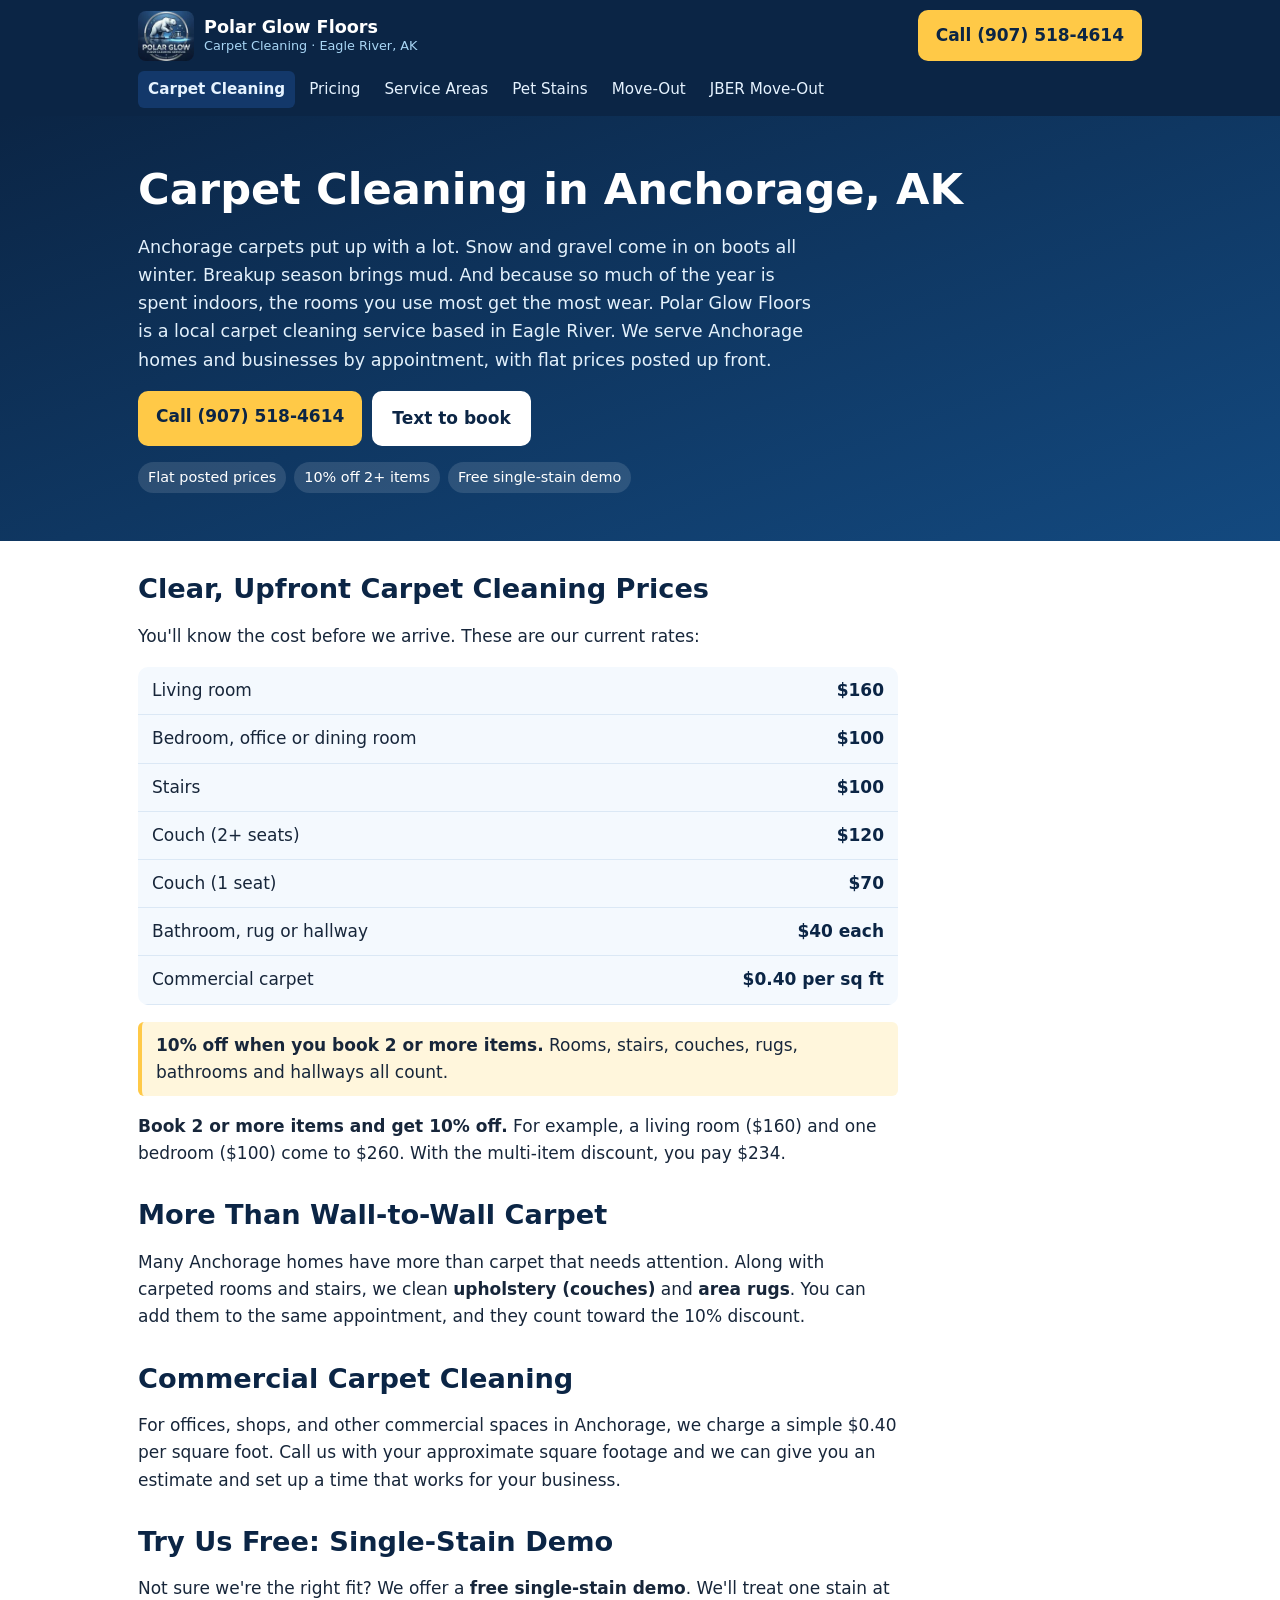
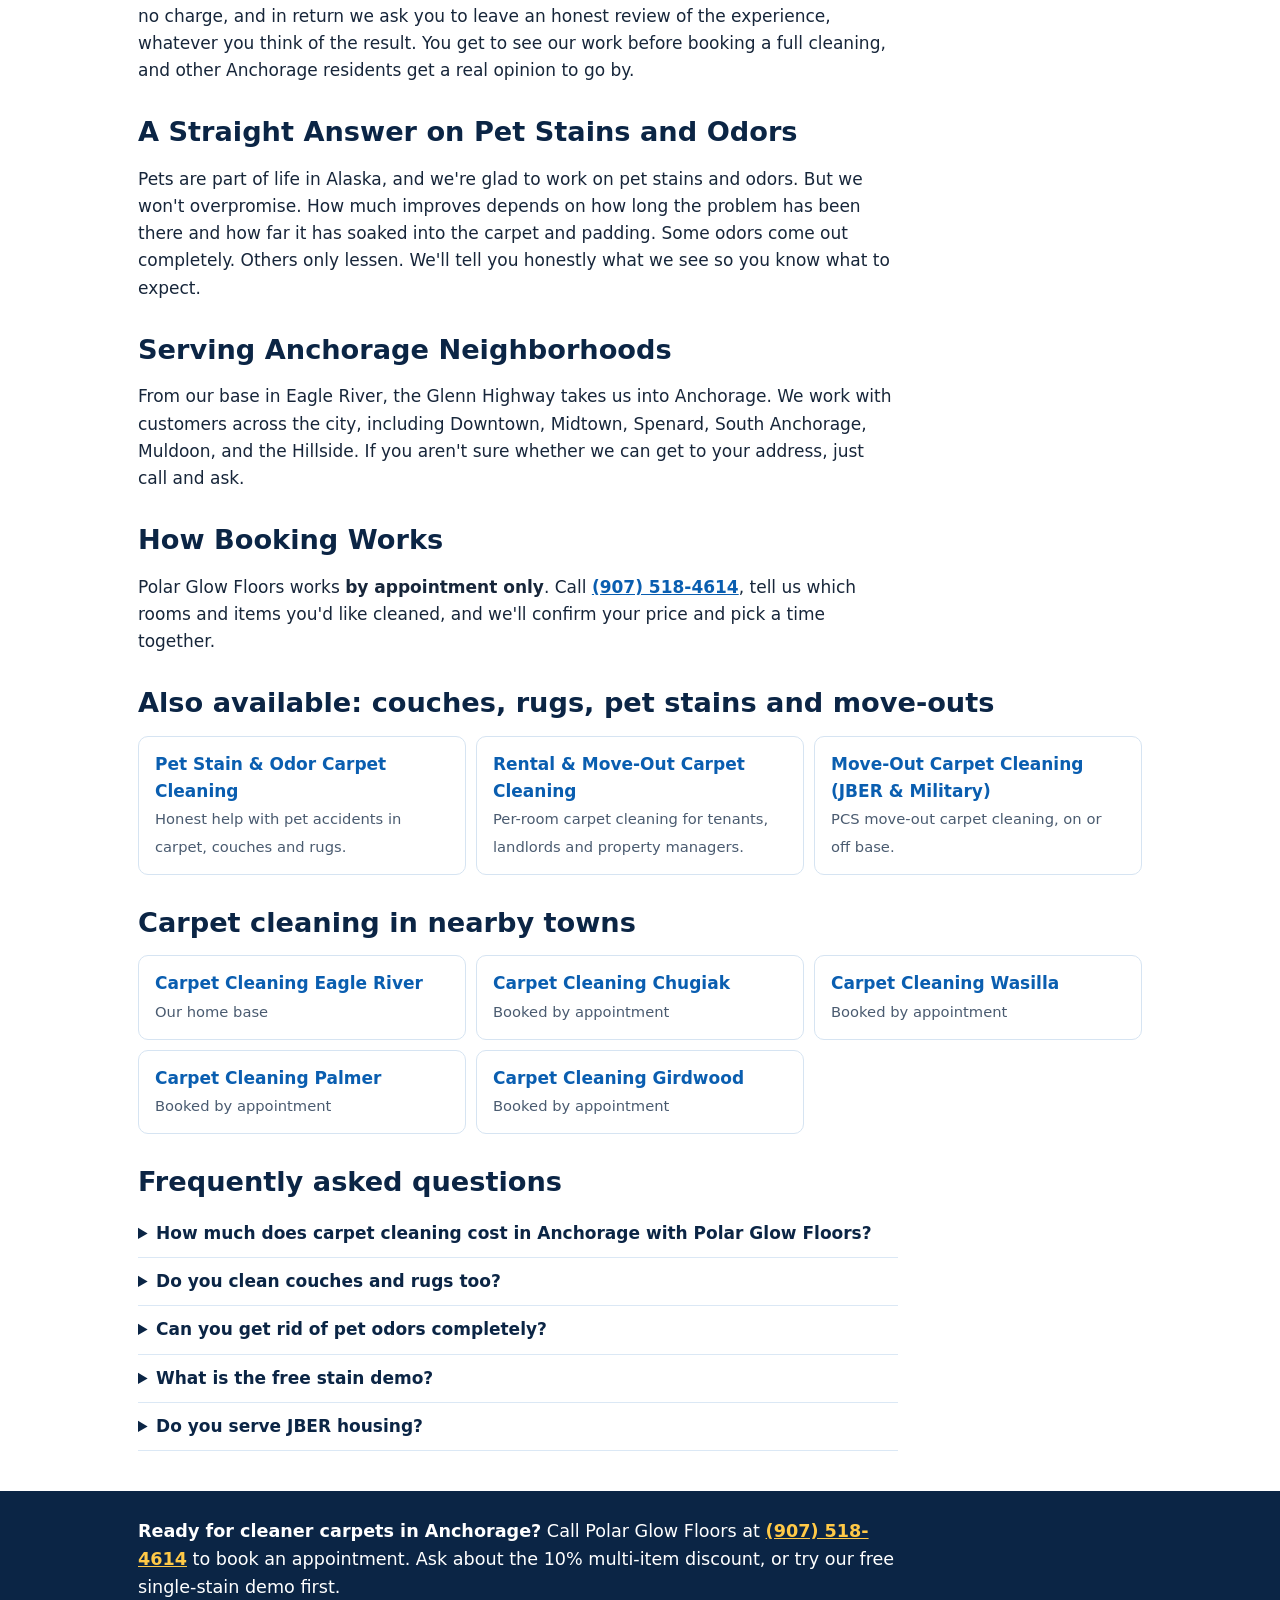
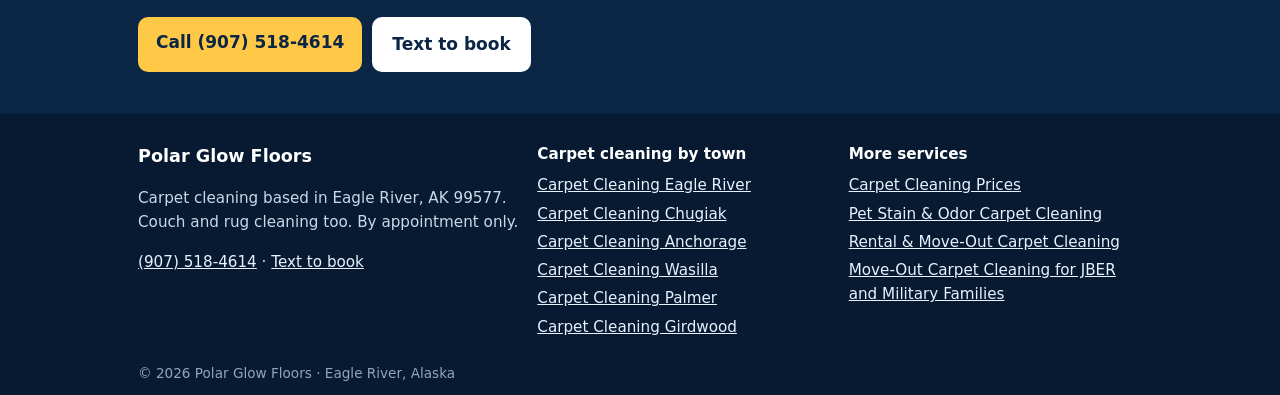
==== carpet-cleaning-anchorage/index.html @ 14b95b18 "Polar Glow Floors site" ====
<!doctype html>
<html lang="en">
<head>
<meta charset="utf-8">
<meta name="viewport" content="width=device-width,initial-scale=1">
<title>Carpet Cleaning Anchorage, AK | Polar Glow Floors</title>
<meta name="description" content="Carpet cleaning in Anchorage from Polar Glow Floors. Living rooms $160, bedrooms $100, 10% off 2+ items. Call (907) 518-4614 to book.">
<link rel="canonical" href="https://polarglowfloors.com/carpet-cleaning-anchorage/">
<meta property="og:type" content="website">
<meta property="og:title" content="Carpet Cleaning Anchorage, AK | Polar Glow Floors">
<meta property="og:description" content="Carpet cleaning in Anchorage from Polar Glow Floors. Living rooms $160, bedrooms $100, 10% off 2+ items. Call (907) 518-4614 to book.">
<meta property="og:url" content="https://polarglowfloors.com/carpet-cleaning-anchorage/">
<meta property="og:image" content="https://polarglowfloors.com/img/logo.jpg">
<meta name="theme-color" content="#0b2545">
<link rel="icon" type="image/png" href="/favicon.png">
<link rel="apple-touch-icon" href="/apple-touch-icon.png">
<link rel="stylesheet" href="/styles.css">
<script type="application/ld+json">{"@context":"https://schema.org","@type":"HomeAndConstructionBusiness","@id":"https://polarglowfloors.com/#business","name":"Polar Glow Floors","description":"Carpet cleaning in Eagle River, Anchorage and nearby Alaska towns, plus couch (upholstery) and rug cleaning. By appointment only.","url":"https://polarglowfloors.com/","telephone":"+1-907-518-4614","logo":"https://polarglowfloors.com/img/logo.jpg","image":"https://polarglowfloors.com/img/logo.jpg","address":{"@type":"PostalAddress","addressLocality":"Eagle River","addressRegion":"AK","postalCode":"99577","addressCountry":"US"},"areaServed":[{"@type":"City","name":"Eagle River, AK"},{"@type":"City","name":"Chugiak, AK"},{"@type":"City","name":"Anchorage, AK"},{"@type":"Place","name":"Joint Base Elmendorf-Richardson (JBER), AK"},{"@type":"City","name":"Wasilla, AK"},{"@type":"City","name":"Palmer, AK"},{"@type":"City","name":"Girdwood, AK"}]}</script><script type="application/ld+json">{"@context":"https://schema.org","@type":"FAQPage","mainEntity":[{"@type":"Question","name":"How much does carpet cleaning cost in Anchorage with Polar Glow Floors?","acceptedAnswer":{"@type":"Answer","text":"A living room is $160. Bedrooms, offices, and dining rooms are $100 each. Stairs are $100, and bathrooms, hallways, and rugs are $40 each. Book 2 or more items and you get 10% off."}},{"@type":"Question","name":"Do you clean couches and rugs too?","acceptedAnswer":{"@type":"Answer","text":"Yes. A couch with 2 or more seats is $120, a single-seat couch is $70, and rugs are $40 each. They can go on the same appointment as your carpet cleaning."}},{"@type":"Question","name":"Can you get rid of pet odors completely?","acceptedAnswer":{"@type":"Answer","text":"Sometimes, but not always. Results depend on how old the problem is and how deep it goes into the carpet and padding. We'll give you an honest assessment rather than a promise we can't keep."}},{"@type":"Question","name":"What is the free stain demo?","acceptedAnswer":{"@type":"Answer","text":"We'll treat one stain for free. In exchange, we ask you to leave an honest review of your experience."}},{"@type":"Question","name":"Do you serve JBER housing?","acceptedAnswer":{"@type":"Answer","text":"If you live on JBER, you'll need to arrange base access for us before the appointment. Call us to talk through the details."}}]}</script>
</head>
<body>
<header class="top">
<div class="wrap bar">
<a class="brand" href="/"><picture><source srcset="/img/logo-128.webp" type="image/webp"><img src="/img/logo-128.jpg" width="56" height="50" alt="Polar Glow Floors logo"></picture><span>Polar Glow Floors<small>Carpet Cleaning · Eagle River, AK</small></span></a>
<a class="btn call hide-sm" href="tel:+19075184614">Call (907) 518-4614</a>
</div>
<nav class="wrap nav" aria-label="Main"><a href="/">Carpet Cleaning</a><a href="/pricing/">Pricing</a><a href="/#areas">Service Areas</a><a href="/pet-stain-odor-removal/">Pet Stains</a><a href="/move-out-carpet-cleaning/">Move-Out</a><a href="/jber-military-move-out-carpet-cleaning/">JBER Move-Out</a></nav>
</header>
<main>
<section class="hero"><div class="wrap">
<h1>Carpet Cleaning in Anchorage, AK</h1>
<p class="lead">Anchorage carpets put up with a lot. Snow and gravel come in on boots all winter. Breakup season brings mud. And because so much of the year is spent indoors, the rooms you use most get the most wear. Polar Glow Floors is a local carpet cleaning service based in Eagle River. We serve Anchorage homes and businesses by appointment, with flat prices posted up front.</p>
<div class="ctas "><a class="btn call" href="tel:+19075184614">Call (907) 518-4614</a><a class="btn text" href="sms:+19075184614">Text to book</a></div>
<p class="ticks"><span>Flat posted prices</span><span>10% off 2+ items</span><span>Free single-stain demo</span></p>
</div></section>
<article class="wrap prose">
<h2>Clear, Upfront Carpet Cleaning Prices</h2>
<p>You'll know the cost before we arrive. These are our current rates:</p>
<table class="prices" aria-label="Carpet cleaning prices"><tbody><tr><th scope=row>Living room</th><td>$160</td></tr><tr><th scope=row>Bedroom, office or dining room</th><td>$100</td></tr><tr><th scope=row>Stairs</th><td>$100</td></tr><tr><th scope=row>Couch (2+ seats)</th><td>$120</td></tr><tr><th scope=row>Couch (1 seat)</th><td>$70</td></tr><tr><th scope=row>Bathroom, rug or hallway</th><td>$40 each</td></tr><tr><th scope=row>Commercial carpet</th><td>$0.40 per sq ft</td></tr></tbody></table><p class="deal"><strong>10% off when you book 2 or more items.</strong> Rooms, stairs, couches, rugs, bathrooms and hallways all count.</p>
<p><strong>Book 2 or more items and get 10% off.</strong> For example, a living room ($160) and one bedroom ($100) come to $260. With the multi-item discount, you pay $234.</p>
<h2>More Than Wall-to-Wall Carpet</h2>
<p>Many Anchorage homes have more than carpet that needs attention. Along with carpeted rooms and stairs, we clean <strong>upholstery (couches)</strong> and <strong>area rugs</strong>. You can add them to the same appointment, and they count toward the 10% discount.</p>
<h2>Commercial Carpet Cleaning</h2>
<p>For offices, shops, and other commercial spaces in Anchorage, we charge a simple $0.40 per square foot. Call us with your approximate square footage and we can give you an estimate and set up a time that works for your business.</p>
<h2>Try Us Free: Single-Stain Demo</h2>
<p>Not sure we're the right fit? We offer a <strong>free single-stain demo</strong>. We'll treat one stain at no charge, and in return we ask you to leave an honest review of the experience, whatever you think of the result. You get to see our work before booking a full cleaning, and other Anchorage residents get a real opinion to go by.</p>
<h2>A Straight Answer on Pet Stains and Odors</h2>
<p>Pets are part of life in Alaska, and we're glad to work on pet stains and odors. But we won't overpromise. How much improves depends on how long the problem has been there and how far it has soaked into the carpet and padding. Some odors come out completely. Others only lessen. We'll tell you honestly what we see so you know what to expect.</p>
<h2>Serving Anchorage Neighborhoods</h2>
<p>From our base in Eagle River, the Glenn Highway takes us into Anchorage. We work with customers across the city, including Downtown, Midtown, Spenard, South Anchorage, Muldoon, and the Hillside. If you aren't sure whether we can get to your address, just call and ask.</p>
<h2>How Booking Works</h2>
<p>Polar Glow Floors works <strong>by appointment only</strong>. Call <strong><a href="tel:+19075184614">(907) 518-4614</a></strong>, tell us which rooms and items you'd like cleaned, and we'll confirm your price and pick a time together.</p>
</article>
<section class="wrap"><h2>Also available: couches, rugs, pet stains and move-outs</h2><ul class="cards"><li><a href="/pet-stain-odor-removal/"><strong>Pet Stain &amp; Odor Carpet Cleaning</strong><span>Honest help with pet accidents in carpet, couches and rugs.</span></a></li><li><a href="/move-out-carpet-cleaning/"><strong>Rental &amp; Move-Out Carpet Cleaning</strong><span>Per-room carpet cleaning for tenants, landlords and property managers.</span></a></li><li><a href="/jber-military-move-out-carpet-cleaning/"><strong>Move-Out Carpet Cleaning (JBER &amp; Military)</strong><span>PCS move-out carpet cleaning, on or off base.</span></a></li></ul></section><section class="wrap"><h2>Carpet cleaning in nearby towns</h2><ul class="cards"><li><a href="/carpet-cleaning-eagle-river/"><strong>Carpet Cleaning Eagle River</strong><span>Our home base</span></a></li><li><a href="/carpet-cleaning-chugiak/"><strong>Carpet Cleaning Chugiak</strong><span>Booked by appointment</span></a></li><li><a href="/carpet-cleaning-wasilla/"><strong>Carpet Cleaning Wasilla</strong><span>Booked by appointment</span></a></li><li><a href="/carpet-cleaning-palmer-ak/"><strong>Carpet Cleaning Palmer</strong><span>Booked by appointment</span></a></li><li><a href="/girdwood-carpet-cleaning/"><strong>Carpet Cleaning Girdwood</strong><span>Booked by appointment</span></a></li></ul></section><section class="wrap faq"><h2>Frequently asked questions</h2><details><summary>How much does carpet cleaning cost in Anchorage with Polar Glow Floors?</summary><p>A living room is $160. Bedrooms, offices, and dining rooms are $100 each. Stairs are $100, and bathrooms, hallways, and rugs are $40 each. Book 2 or more items and you get 10% off.</p></details><details><summary>Do you clean couches and rugs too?</summary><p>Yes. A couch with 2 or more seats is $120, a single-seat couch is $70, and rugs are $40 each. They can go on the same appointment as your carpet cleaning.</p></details><details><summary>Can you get rid of pet odors completely?</summary><p>Sometimes, but not always. Results depend on how old the problem is and how deep it goes into the carpet and padding. We'll give you an honest assessment rather than a promise we can't keep.</p></details><details><summary>What is the free stain demo?</summary><p>We'll treat one stain for free. In exchange, we ask you to leave an honest review of your experience.</p></details><details><summary>Do you serve JBER housing?</summary><p>If you live on JBER, you'll need to arrange base access for us before the appointment. Call us to talk through the details.</p></details></section><section class="band"><div class="wrap"><p><strong>Ready for cleaner carpets in Anchorage?</strong> Call Polar Glow Floors at <strong><a href="tel:+19075184614">(907) 518-4614</a></strong> to book an appointment. Ask about the 10% multi-item discount, or try our free single-stain demo first.</p><div class="ctas "><a class="btn call" href="tel:+19075184614">Call (907) 518-4614</a><a class="btn text" href="sms:+19075184614">Text to book</a></div></div></section>
</main>
<footer class="foot">
<div class="wrap cols">
<div><p class="fname">Polar Glow Floors</p><p>Carpet cleaning based in Eagle River, AK 99577. Couch and rug cleaning too. By appointment only.</p><p><a href="tel:+19075184614">(907) 518-4614</a> · <a href="sms:+19075184614">Text to book</a></p></div>
<div><p class="fh">Carpet cleaning by town</p><ul><li><a href="/carpet-cleaning-eagle-river/">Carpet Cleaning Eagle River</a></li><li><a href="/carpet-cleaning-chugiak/">Carpet Cleaning Chugiak</a></li><li><a href="/carpet-cleaning-anchorage/">Carpet Cleaning Anchorage</a></li><li><a href="/carpet-cleaning-wasilla/">Carpet Cleaning Wasilla</a></li><li><a href="/carpet-cleaning-palmer-ak/">Carpet Cleaning Palmer</a></li><li><a href="/girdwood-carpet-cleaning/">Carpet Cleaning Girdwood</a></li></ul></div>
<div><p class="fh">More services</p><ul><li><a href="/pricing/">Carpet Cleaning Prices</a></li><li><a href="/pet-stain-odor-removal/">Pet Stain &amp; Odor Carpet Cleaning</a></li><li><a href="/move-out-carpet-cleaning/">Rental &amp; Move-Out Carpet Cleaning</a></li><li><a href="/jber-military-move-out-carpet-cleaning/">Move-Out Carpet Cleaning for JBER and Military Families</a></li></ul></div>
</div>
<p class="wrap copy">© 2026 Polar Glow Floors · Eagle River, Alaska</p>
</footer>
<div class="mbar"><a href="tel:+19075184614">Call (907) 518-4614</a><a href="sms:+19075184614">Text to book</a></div>
</body>
</html>
---- styles.css ----
*,*::before,*::after{box-sizing:border-box}
html{-webkit-text-size-adjust:100%;scroll-behavior:smooth}
body{margin:0;font:17px/1.6 system-ui,-apple-system,"Segoe UI",Roboto,Arial,sans-serif;color:#17263a;background:#fff;padding-bottom:64px}
img{max-width:100%;height:auto;display:block}
a{color:#0a5eb0}
h1,h2{line-height:1.2;color:#0b2545}
h1{font-size:clamp(1.8rem,6vw,2.7rem);margin:0 0 .6rem}
h2{font-size:clamp(1.3rem,4.5vw,1.7rem);margin:2rem 0 .7rem}
.wrap{max-width:1040px;margin:0 auto;padding:0 18px}
.prose>*,.faq>*{max-width:760px}
.prose li{margin:.3rem 0}

/* header */
.top{background:#0b2545;color:#fff}
.bar{display:flex;align-items:center;justify-content:space-between;gap:12px;padding-top:10px;padding-bottom:10px}
.brand{display:flex;align-items:center;gap:10px;color:#fff;text-decoration:none;font-weight:700;font-size:1.1rem;line-height:1.2}
.brand img{width:56px;height:50px;border-radius:8px}
.brand small{display:block;font-weight:400;font-size:.8rem;color:#a9d6f5}
.nav{display:flex;gap:4px;overflow-x:auto;padding-bottom:8px;scrollbar-width:none}
.nav a{color:#e6f3ff;text-decoration:none;white-space:nowrap;padding:6px 10px;border-radius:6px;font-size:.95rem}
.nav a:first-child{background:#13386a;font-weight:700}
.nav a:hover{background:#1c4a85}

/* buttons */
.btn{display:inline-block;padding:12px 18px;border-radius:10px;font-weight:700;text-decoration:none;text-align:center}
.btn.call{background:#ffc947;color:#0b2545}
.btn.text{background:#fff;color:#0b2545;border:2px solid #0b2545}
.btn:hover{filter:brightness(1.05)}
.ctas{display:flex;flex-wrap:wrap;gap:10px;margin:1rem 0}
.hide-sm{display:none}

/* hero */
.hero{background:linear-gradient(160deg,#0b2545,#13497f);color:#fff;padding:28px 0 30px}
.hero h1{color:#fff}
.hero a:not(.btn){color:#bfe6ff}
.hero .btn.text{border-color:#fff}
.lead{font-size:1.1rem;color:#e3f1fc;max-width:680px}
.kicker{margin:0 0 .4rem;color:#a9d6f5;font-size:.9rem;font-weight:600}
.ticks{display:flex;flex-wrap:wrap;gap:8px;margin:0;font-size:.9rem}
.ticks span{background:rgba(255,255,255,.12);padding:4px 10px;border-radius:99px}
.hero-logo{display:none}

/* prices */
.prices{width:100%;border-collapse:collapse;margin:1rem 0;background:#f4f9fe;border-radius:10px;overflow:hidden}
.prices th,.prices td{padding:10px 14px;border-bottom:1px solid #dbe8f5;text-align:left}
.prices th{font-weight:500}
.prices td{text-align:right;font-weight:700;white-space:nowrap;color:#0b2545}
.deal{background:#fff6dc;border-left:4px solid #ffc947;padding:10px 14px;border-radius:6px}

/* cards */
.cards{list-style:none;padding:0;margin:1rem 0;display:grid;gap:10px;grid-template-columns:1fr}
.cards a{display:block;height:100%;padding:14px 16px;border:1px solid #d6e4f2;border-radius:10px;text-decoration:none;color:#17263a;background:#fff}
.cards a:hover{border-color:#0a5eb0;box-shadow:0 2px 10px rgba(11,37,69,.08)}
.cards strong{display:block;color:#0a5eb0}
.cards span{font-size:.92rem;color:#4a5b70}

/* faq */

.faq details{border-bottom:1px solid #dbe8f5;padding:10px 0}
.faq summary{cursor:pointer;font-weight:700;color:#0b2545}
.faq p{margin:.5rem 0 0}

/* cta band */
.band{background:#0b2545;color:#fff;margin-top:2.5rem;padding:26px 0}
.band p{font-size:1.1rem;max-width:760px;margin:0}
.band a:not(.btn){color:#ffc947}
.band .btn.text{border-color:#fff}

/* footer */
.foot{background:#071a31;color:#c8d9ea;padding:28px 0 10px;font-size:.95rem}
.foot a{color:#e6f3ff}
.foot ul{list-style:none;padding:0;margin:0}
.foot li{margin:.25rem 0}
.cols{display:grid;gap:18px}
.fname{font-weight:700;color:#fff;font-size:1.1rem;margin:0 0 .4rem}
.fh{font-weight:700;color:#fff;margin:0 0 .4rem}
.copy{font-size:.85rem;color:#8ea6bf;margin-top:20px}

/* sticky mobile call bar */
.mbar{position:fixed;left:0;right:0;bottom:0;display:flex;z-index:10;box-shadow:0 -2px 10px rgba(0,0,0,.2)}
.mbar a{flex:1;padding:16px 8px;text-align:center;font-weight:700;text-decoration:none;font-size:1rem}
.mbar a:first-child{flex:1.6;background:#ffc947;color:#0b2545}
.mbar a:last-child{background:#0b2545;color:#fff}

@media (min-width:640px){
  .cards{grid-template-columns:1fr 1fr}
  .cols{grid-template-columns:1.3fr 1fr 1fr}
}
@media (min-width:860px){
  body{padding-bottom:0}
  .mbar{display:none}
  .hide-sm{display:inline-block}
  .hero{padding:48px 0}
  .split{display:grid;grid-template-columns:1.5fr 1fr;gap:32px;align-items:center}
  .hero-logo{display:block}
  .hero-logo img{border-radius:18px;box-shadow:0 10px 30px rgba(0,0,0,.35)}
  .cards{grid-template-columns:repeat(3,1fr)}
}
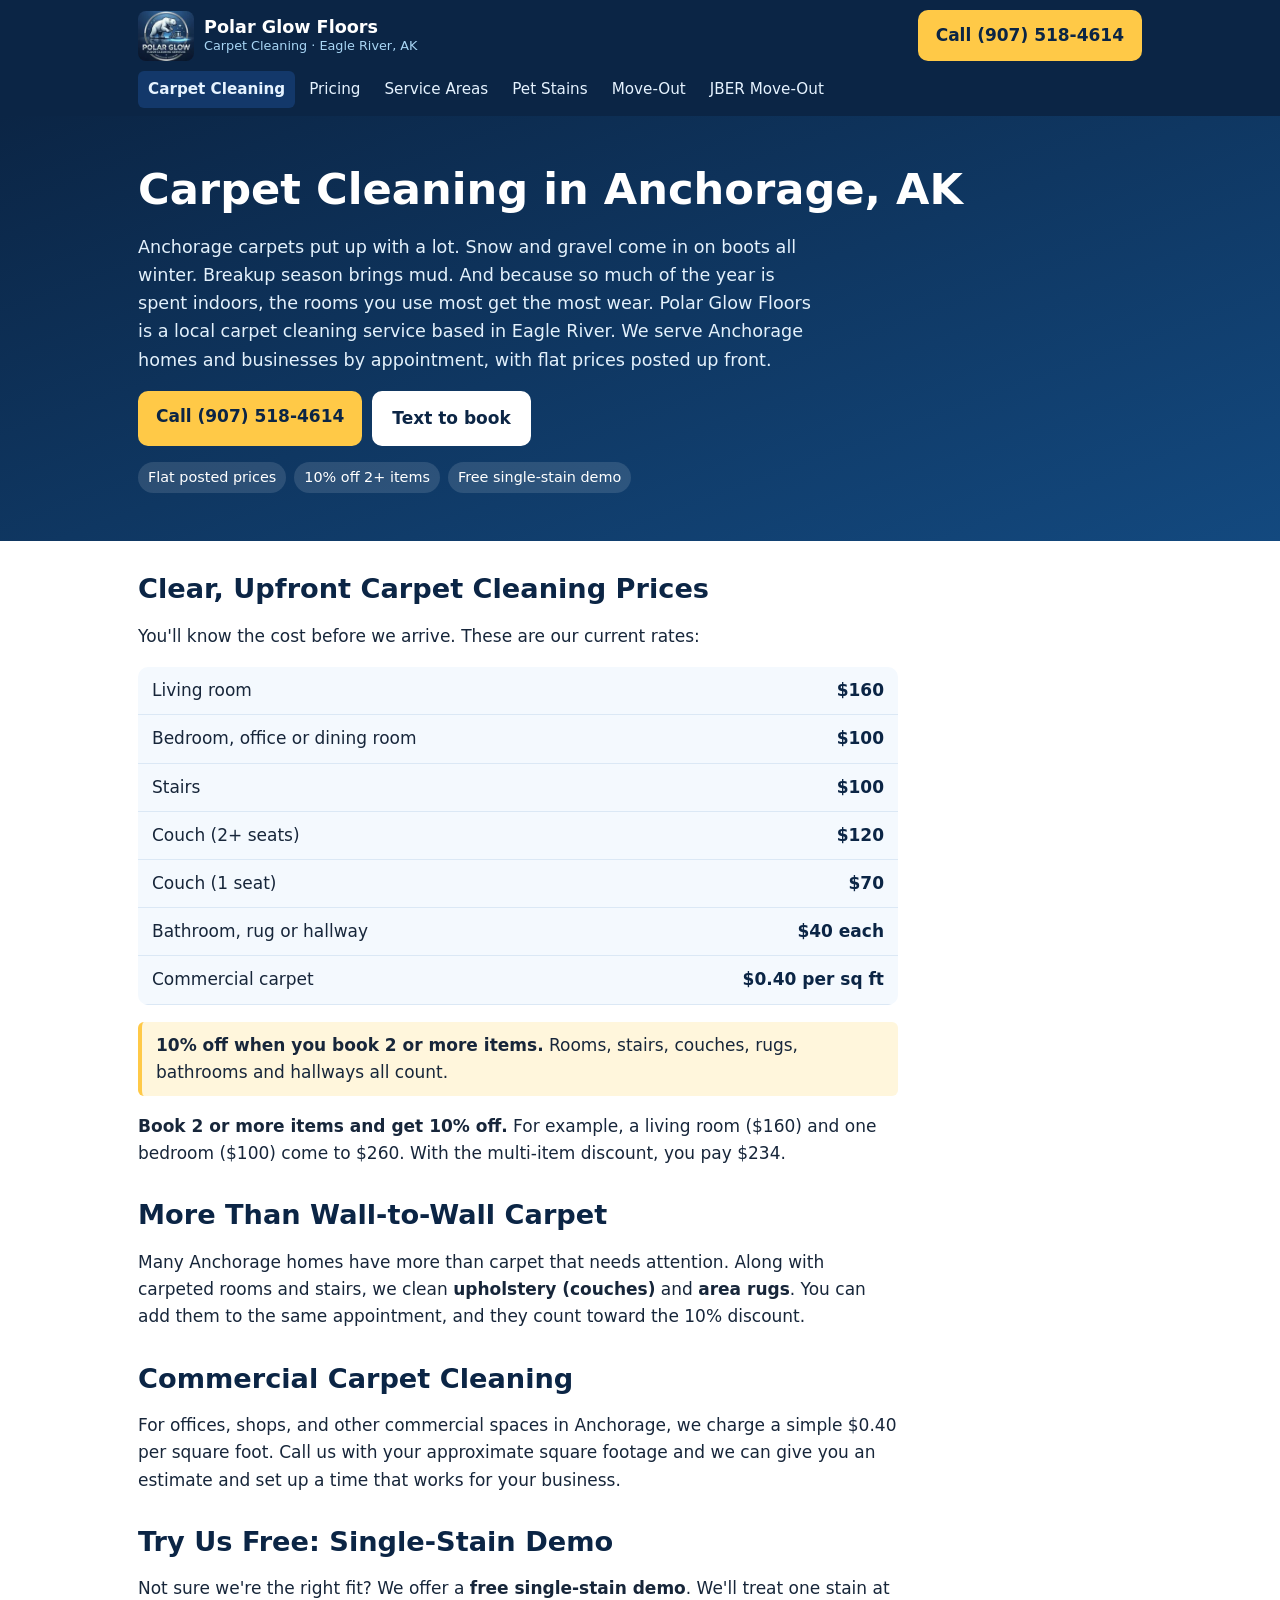
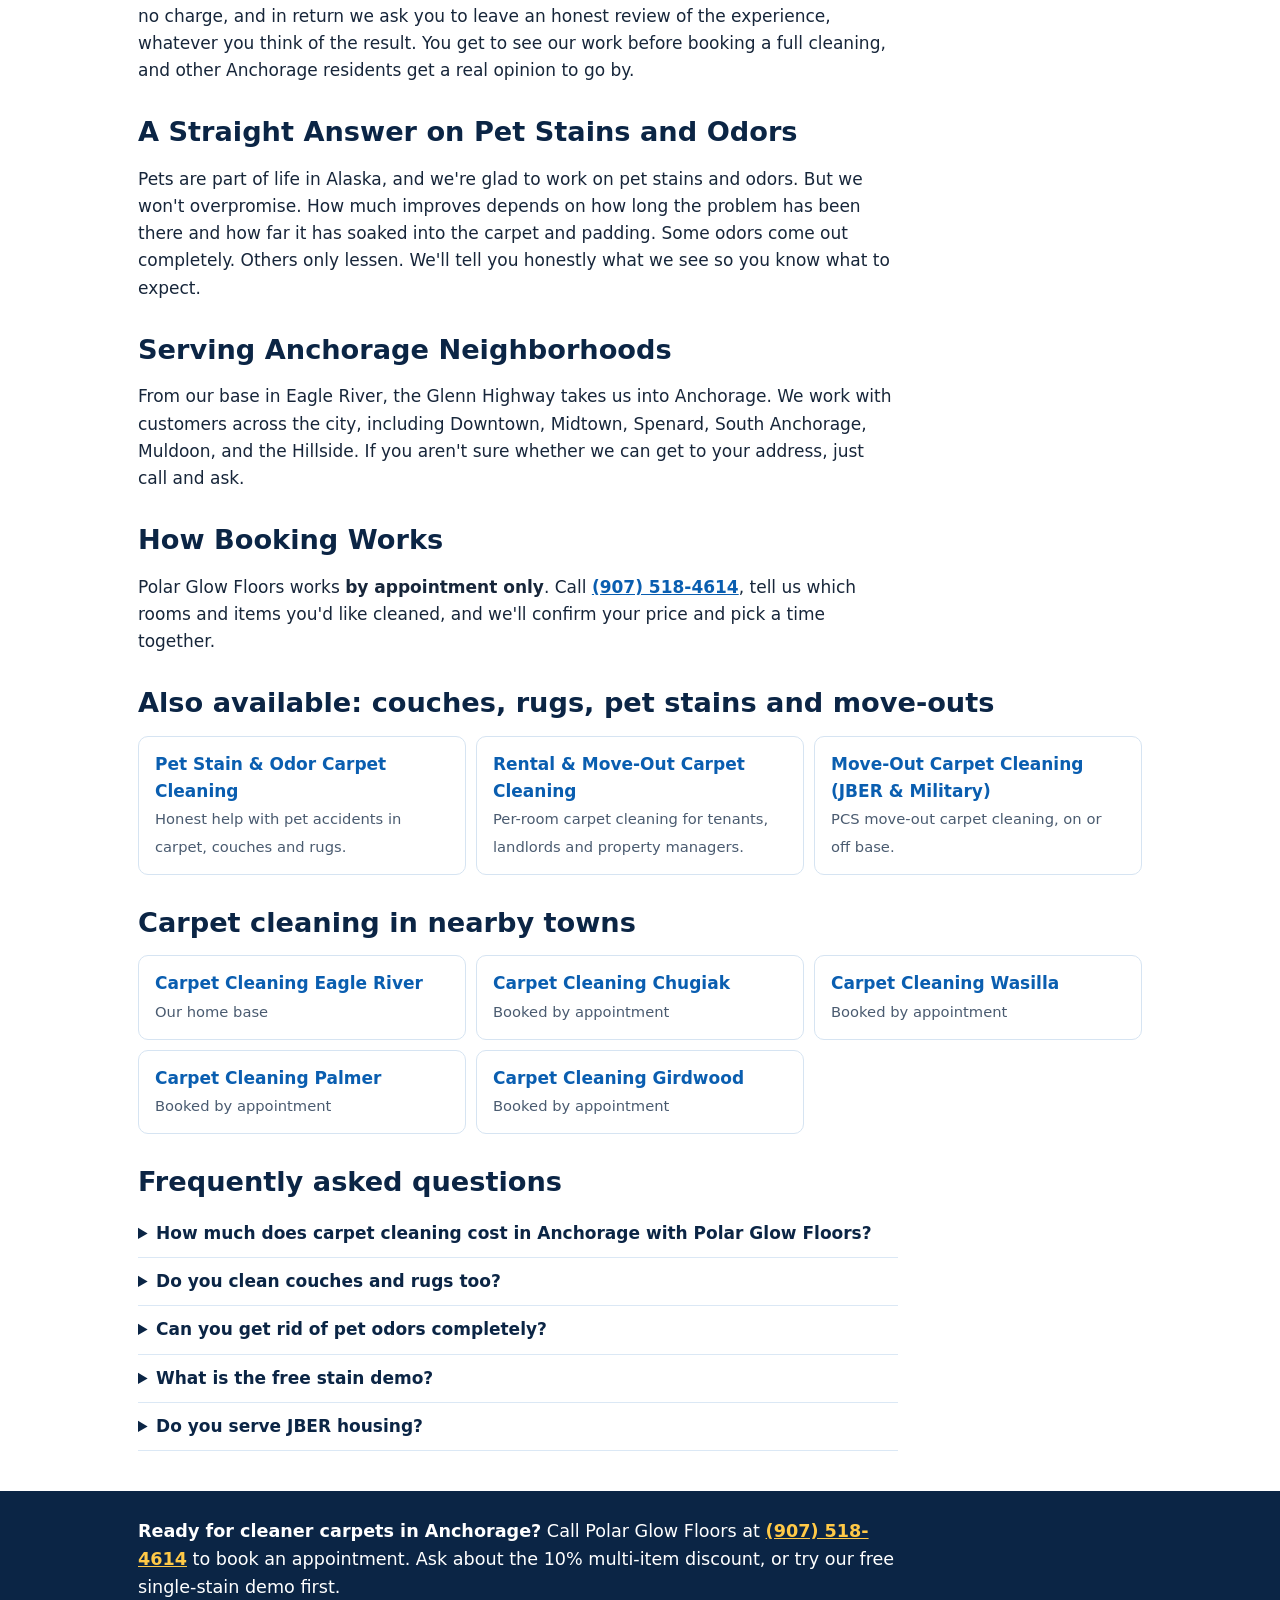
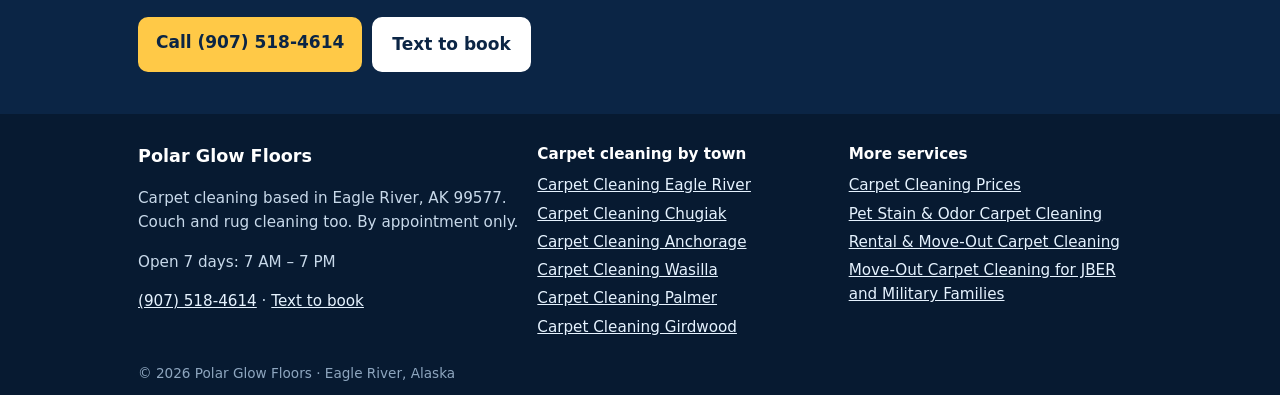
==== commit b9d27122: "Add hours, guard hard-surface terms" ====
--- a/carpet-cleaning-anchorage/index.html
+++ b/carpet-cleaning-anchorage/index.html
@@ -15,7 +15,7 @@
 <link rel="icon" type="image/png" href="/favicon.png">
 <link rel="apple-touch-icon" href="/apple-touch-icon.png">
 <link rel="stylesheet" href="/styles.css">
-<script type="application/ld+json">{"@context":"https://schema.org","@type":"HomeAndConstructionBusiness","@id":"https://polarglowfloors.com/#business","name":"Polar Glow Floors","description":"Carpet cleaning in Eagle River, Anchorage and nearby Alaska towns, plus couch (upholstery) and rug cleaning. By appointment only.","url":"https://polarglowfloors.com/","telephone":"+1-907-518-4614","logo":"https://polarglowfloors.com/img/logo.jpg","image":"https://polarglowfloors.com/img/logo.jpg","address":{"@type":"PostalAddress","addressLocality":"Eagle River","addressRegion":"AK","postalCode":"99577","addressCountry":"US"},"areaServed":[{"@type":"City","name":"Eagle River, AK"},{"@type":"City","name":"Chugiak, AK"},{"@type":"City","name":"Anchorage, AK"},{"@type":"Place","name":"Joint Base Elmendorf-Richardson (JBER), AK"},{"@type":"City","name":"Wasilla, AK"},{"@type":"City","name":"Palmer, AK"},{"@type":"City","name":"Girdwood, AK"}]}</script><script type="application/ld+json">{"@context":"https://schema.org","@type":"FAQPage","mainEntity":[{"@type":"Question","name":"How much does carpet cleaning cost in Anchorage with Polar Glow Floors?","acceptedAnswer":{"@type":"Answer","text":"A living room is $160. Bedrooms, offices, and dining rooms are $100 each. Stairs are $100, and bathrooms, hallways, and rugs are $40 each. Book 2 or more items and you get 10% off."}},{"@type":"Question","name":"Do you clean couches and rugs too?","acceptedAnswer":{"@type":"Answer","text":"Yes. A couch with 2 or more seats is $120, a single-seat couch is $70, and rugs are $40 each. They can go on the same appointment as your carpet cleaning."}},{"@type":"Question","name":"Can you get rid of pet odors completely?","acceptedAnswer":{"@type":"Answer","text":"Sometimes, but not always. Results depend on how old the problem is and how deep it goes into the carpet and padding. We'll give you an honest assessment rather than a promise we can't keep."}},{"@type":"Question","name":"What is the free stain demo?","acceptedAnswer":{"@type":"Answer","text":"We'll treat one stain for free. In exchange, we ask you to leave an honest review of your experience."}},{"@type":"Question","name":"Do you serve JBER housing?","acceptedAnswer":{"@type":"Answer","text":"If you live on JBER, you'll need to arrange base access for us before the appointment. Call us to talk through the details."}}]}</script>
+<script type="application/ld+json">{"@context":"https://schema.org","@type":"HomeAndConstructionBusiness","@id":"https://polarglowfloors.com/#business","name":"Polar Glow Floors","description":"Carpet cleaning in Eagle River, Anchorage and nearby Alaska towns, plus couch (upholstery) and rug cleaning. By appointment only.","url":"https://polarglowfloors.com/","telephone":"+1-907-518-4614","logo":"https://polarglowfloors.com/img/logo.jpg","image":"https://polarglowfloors.com/img/logo.jpg","address":{"@type":"PostalAddress","addressLocality":"Eagle River","addressRegion":"AK","postalCode":"99577","addressCountry":"US"},"openingHoursSpecification":[{"@type":"OpeningHoursSpecification","dayOfWeek":["Monday","Tuesday","Wednesday","Thursday","Friday","Saturday","Sunday"],"opens":"07:00","closes":"19:00"}],"areaServed":[{"@type":"City","name":"Eagle River, AK"},{"@type":"City","name":"Chugiak, AK"},{"@type":"City","name":"Anchorage, AK"},{"@type":"Place","name":"Joint Base Elmendorf-Richardson (JBER), AK"},{"@type":"City","name":"Wasilla, AK"},{"@type":"City","name":"Palmer, AK"},{"@type":"City","name":"Girdwood, AK"}]}</script><script type="application/ld+json">{"@context":"https://schema.org","@type":"FAQPage","mainEntity":[{"@type":"Question","name":"How much does carpet cleaning cost in Anchorage with Polar Glow Floors?","acceptedAnswer":{"@type":"Answer","text":"A living room is $160. Bedrooms, offices, and dining rooms are $100 each. Stairs are $100, and bathrooms, hallways, and rugs are $40 each. Book 2 or more items and you get 10% off."}},{"@type":"Question","name":"Do you clean couches and rugs too?","acceptedAnswer":{"@type":"Answer","text":"Yes. A couch with 2 or more seats is $120, a single-seat couch is $70, and rugs are $40 each. They can go on the same appointment as your carpet cleaning."}},{"@type":"Question","name":"Can you get rid of pet odors completely?","acceptedAnswer":{"@type":"Answer","text":"Sometimes, but not always. Results depend on how old the problem is and how deep it goes into the carpet and padding. We'll give you an honest assessment rather than a promise we can't keep."}},{"@type":"Question","name":"What is the free stain demo?","acceptedAnswer":{"@type":"Answer","text":"We'll treat one stain for free. In exchange, we ask you to leave an honest review of your experience."}},{"@type":"Question","name":"Do you serve JBER housing?","acceptedAnswer":{"@type":"Answer","text":"If you live on JBER, you'll need to arrange base access for us before the appointment. Call us to talk through the details."}}]}</script>
 </head>
 <body>
 <header class="top">
@@ -54,7 +54,7 @@
 </main>
 <footer class="foot">
 <div class="wrap cols">
-<div><p class="fname">Polar Glow Floors</p><p>Carpet cleaning based in Eagle River, AK 99577. Couch and rug cleaning too. By appointment only.</p><p><a href="tel:+19075184614">(907) 518-4614</a> · <a href="sms:+19075184614">Text to book</a></p></div>
+<div><p class="fname">Polar Glow Floors</p><p>Carpet cleaning based in Eagle River, AK 99577. Couch and rug cleaning too. By appointment only.</p><p class="hours">Open 7 days: 7 AM – 7 PM</p><p><a href="tel:+19075184614">(907) 518-4614</a> · <a href="sms:+19075184614">Text to book</a></p></div>
 <div><p class="fh">Carpet cleaning by town</p><ul><li><a href="/carpet-cleaning-eagle-river/">Carpet Cleaning Eagle River</a></li><li><a href="/carpet-cleaning-chugiak/">Carpet Cleaning Chugiak</a></li><li><a href="/carpet-cleaning-anchorage/">Carpet Cleaning Anchorage</a></li><li><a href="/carpet-cleaning-wasilla/">Carpet Cleaning Wasilla</a></li><li><a href="/carpet-cleaning-palmer-ak/">Carpet Cleaning Palmer</a></li><li><a href="/girdwood-carpet-cleaning/">Carpet Cleaning Girdwood</a></li></ul></div>
 <div><p class="fh">More services</p><ul><li><a href="/pricing/">Carpet Cleaning Prices</a></li><li><a href="/pet-stain-odor-removal/">Pet Stain &amp; Odor Carpet Cleaning</a></li><li><a href="/move-out-carpet-cleaning/">Rental &amp; Move-Out Carpet Cleaning</a></li><li><a href="/jber-military-move-out-carpet-cleaning/">Move-Out Carpet Cleaning for JBER and Military Families</a></li></ul></div>
 </div>
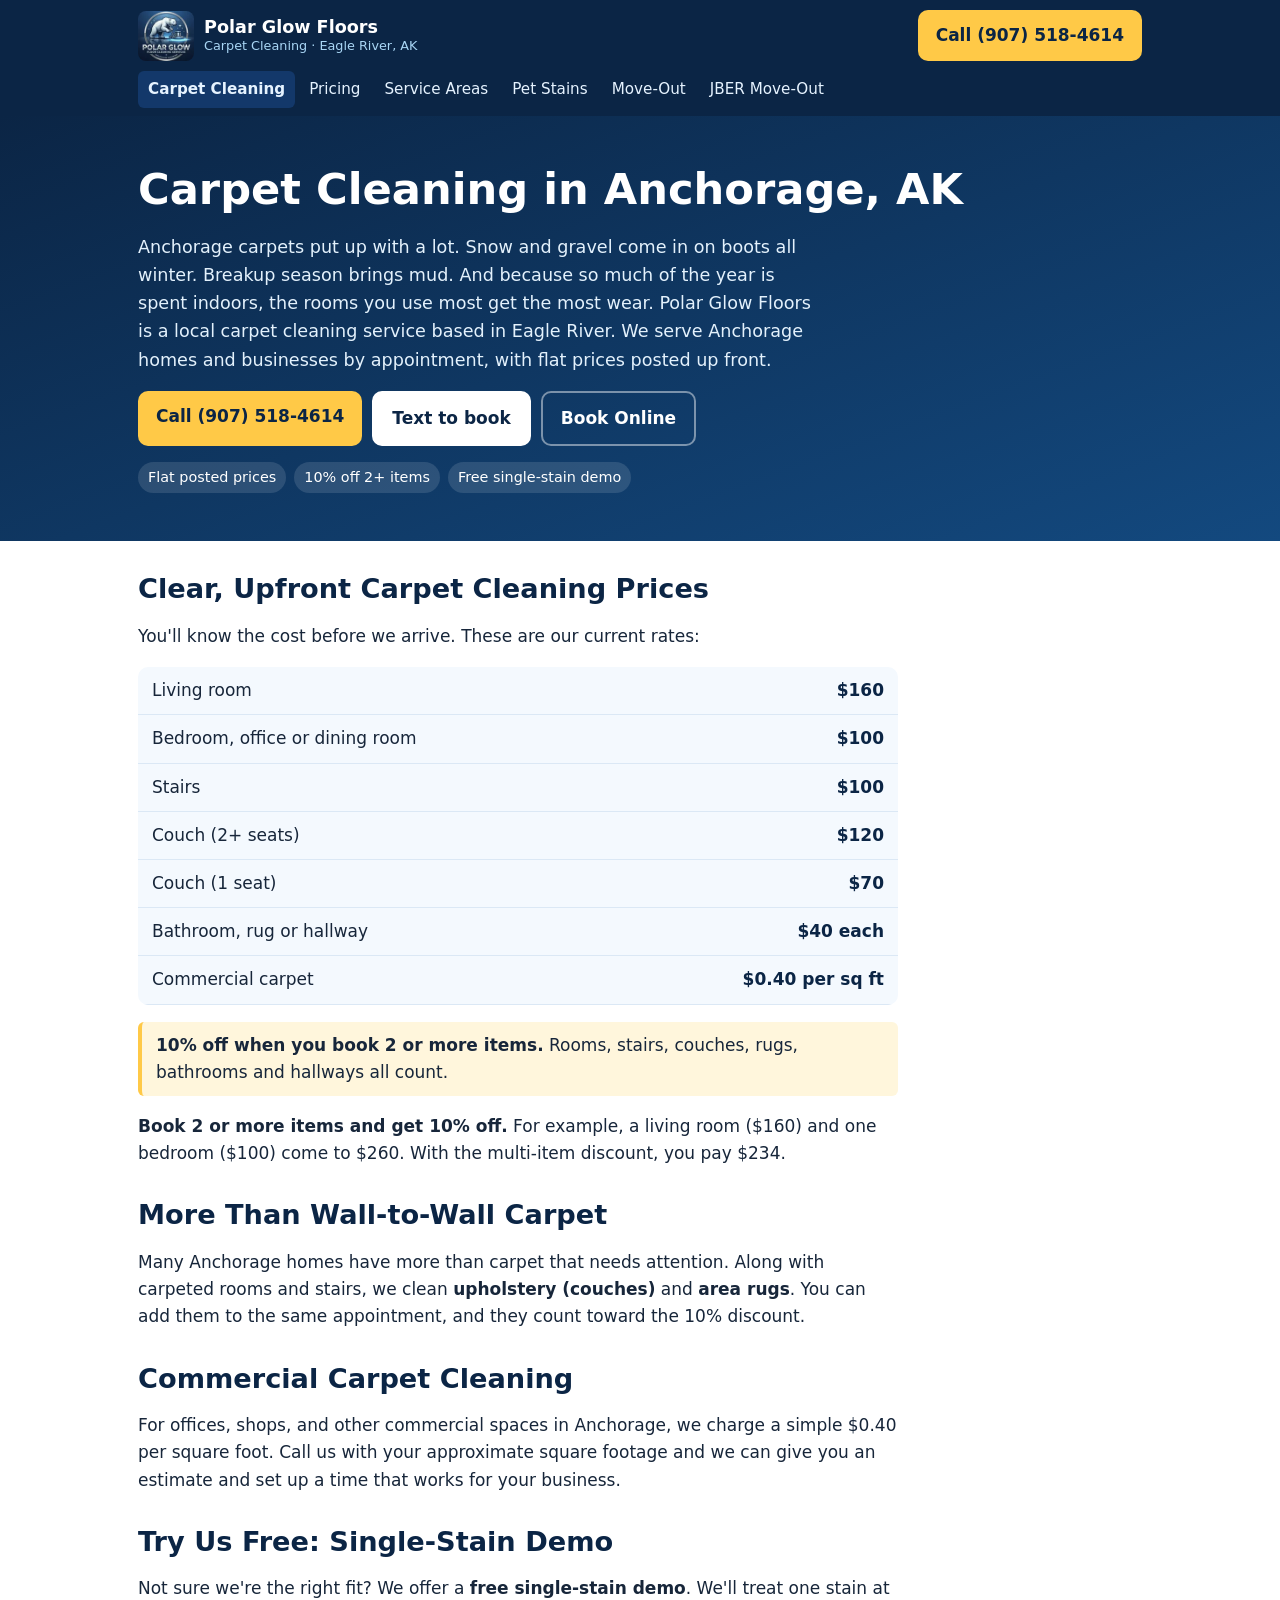
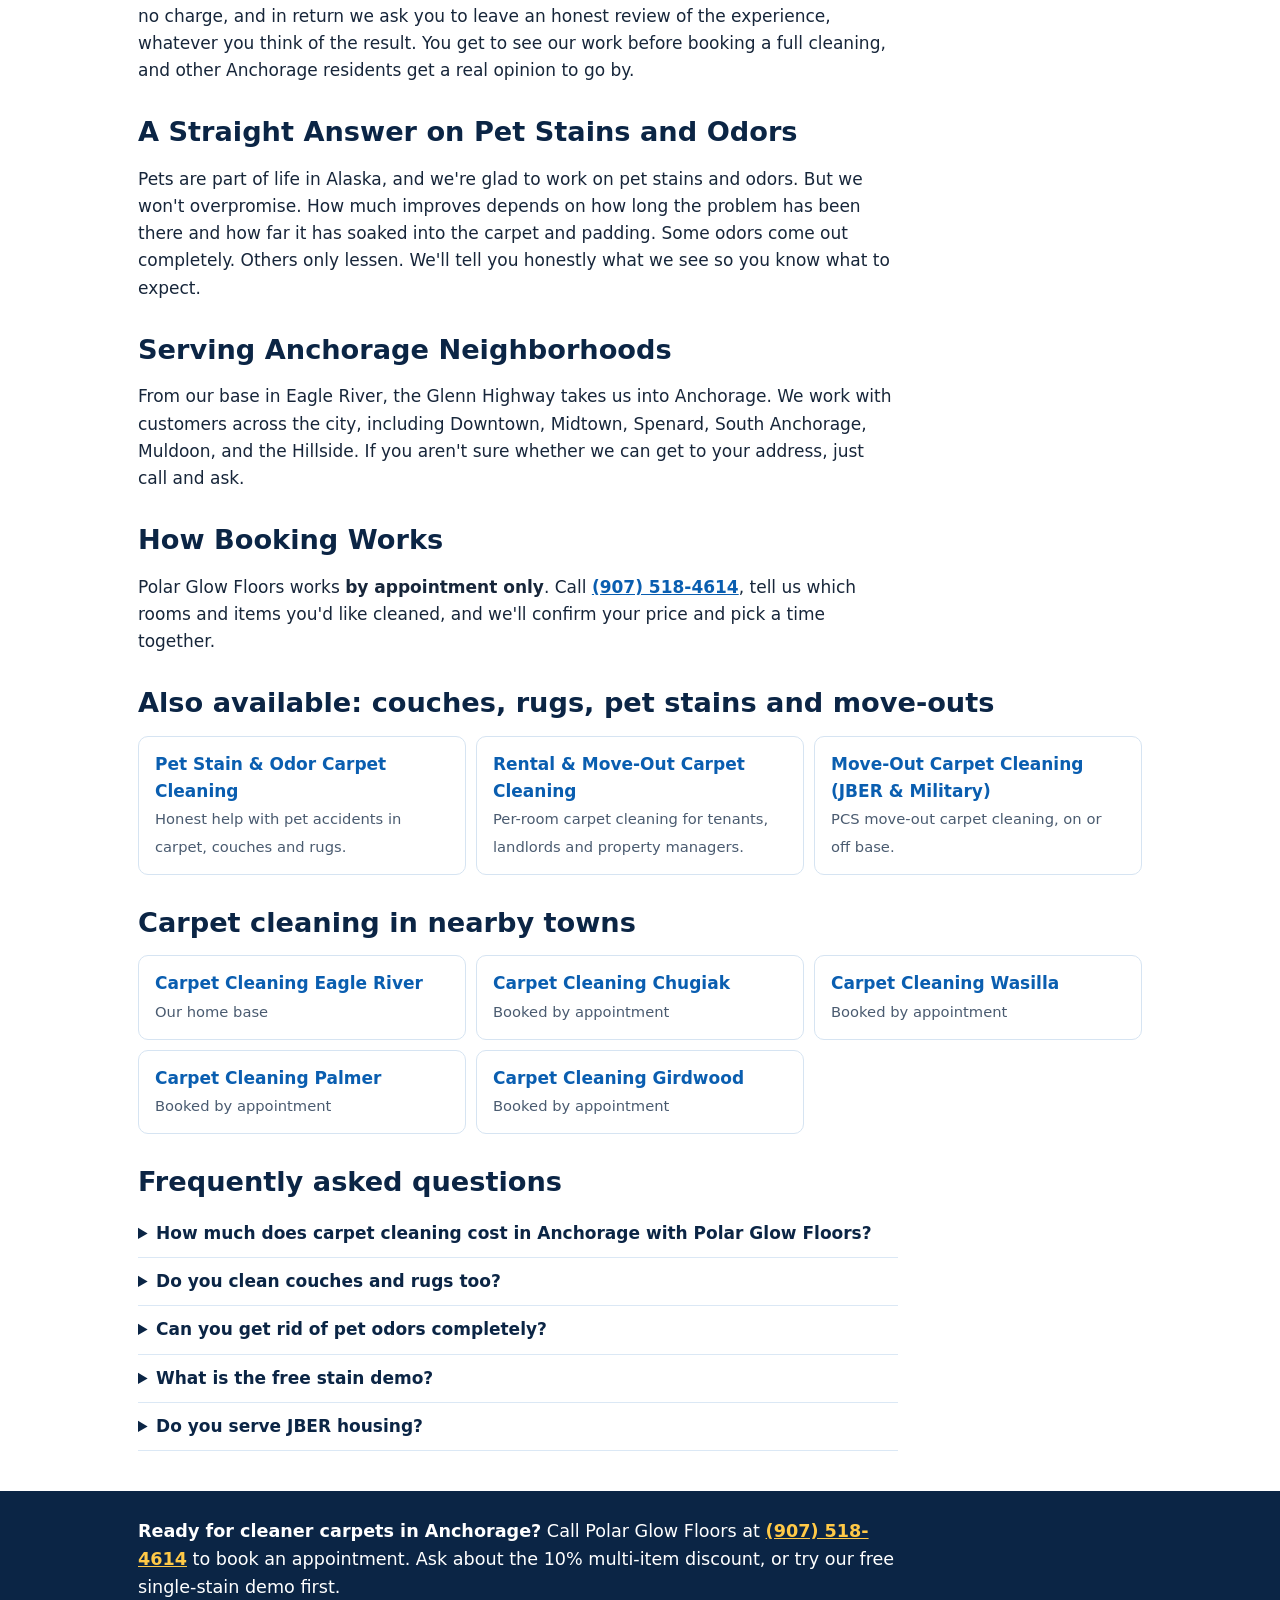
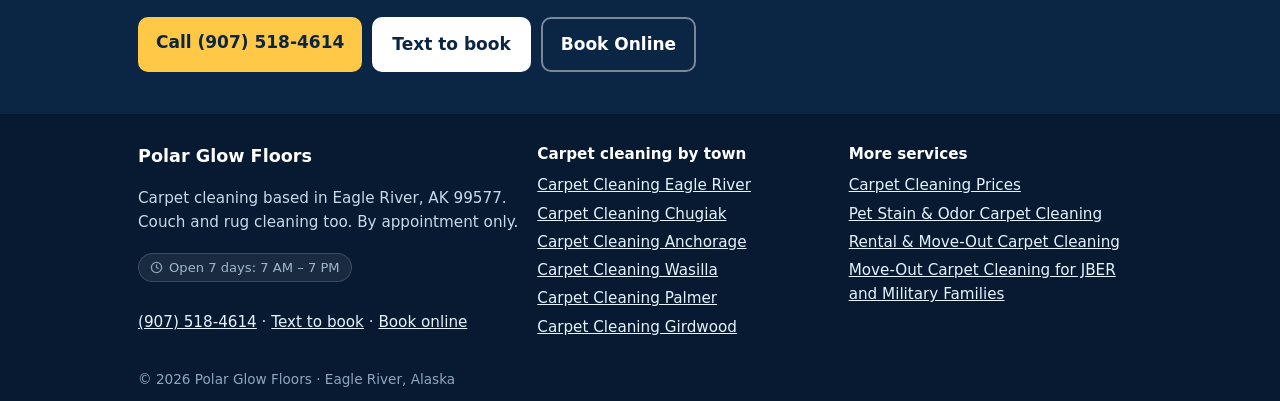
==== commit 05d5a906: "Add Book Online button, style hours" ====
--- a/carpet-cleaning-anchorage/index.html
+++ b/carpet-cleaning-anchorage/index.html
@@ -29,7 +29,7 @@
 <section class="hero"><div class="wrap">
 <h1>Carpet Cleaning in Anchorage, AK</h1>
 <p class="lead">Anchorage carpets put up with a lot. Snow and gravel come in on boots all winter. Breakup season brings mud. And because so much of the year is spent indoors, the rooms you use most get the most wear. Polar Glow Floors is a local carpet cleaning service based in Eagle River. We serve Anchorage homes and businesses by appointment, with flat prices posted up front.</p>
-<div class="ctas "><a class="btn call" href="tel:+19075184614">Call (907) 518-4614</a><a class="btn text" href="sms:+19075184614">Text to book</a></div>
+<div class="ctas "><a class="btn call" href="tel:+19075184614">Call (907) 518-4614</a><a class="btn text" href="sms:+19075184614">Text to book</a><a class="btn book" href="https://book.squareup.com/appointments/wge5o7w3hdd2ip/location/LYM44T9G5PEDD" target="_blank" rel="noopener">Book Online</a></div>
 <p class="ticks"><span>Flat posted prices</span><span>10% off 2+ items</span><span>Free single-stain demo</span></p>
 </div></section>
 <article class="wrap prose">
@@ -50,16 +50,16 @@
 <h2>How Booking Works</h2>
 <p>Polar Glow Floors works <strong>by appointment only</strong>. Call <strong><a href="tel:+19075184614">(907) 518-4614</a></strong>, tell us which rooms and items you'd like cleaned, and we'll confirm your price and pick a time together.</p>
 </article>
-<section class="wrap"><h2>Also available: couches, rugs, pet stains and move-outs</h2><ul class="cards"><li><a href="/pet-stain-odor-removal/"><strong>Pet Stain &amp; Odor Carpet Cleaning</strong><span>Honest help with pet accidents in carpet, couches and rugs.</span></a></li><li><a href="/move-out-carpet-cleaning/"><strong>Rental &amp; Move-Out Carpet Cleaning</strong><span>Per-room carpet cleaning for tenants, landlords and property managers.</span></a></li><li><a href="/jber-military-move-out-carpet-cleaning/"><strong>Move-Out Carpet Cleaning (JBER &amp; Military)</strong><span>PCS move-out carpet cleaning, on or off base.</span></a></li></ul></section><section class="wrap"><h2>Carpet cleaning in nearby towns</h2><ul class="cards"><li><a href="/carpet-cleaning-eagle-river/"><strong>Carpet Cleaning Eagle River</strong><span>Our home base</span></a></li><li><a href="/carpet-cleaning-chugiak/"><strong>Carpet Cleaning Chugiak</strong><span>Booked by appointment</span></a></li><li><a href="/carpet-cleaning-wasilla/"><strong>Carpet Cleaning Wasilla</strong><span>Booked by appointment</span></a></li><li><a href="/carpet-cleaning-palmer-ak/"><strong>Carpet Cleaning Palmer</strong><span>Booked by appointment</span></a></li><li><a href="/girdwood-carpet-cleaning/"><strong>Carpet Cleaning Girdwood</strong><span>Booked by appointment</span></a></li></ul></section><section class="wrap faq"><h2>Frequently asked questions</h2><details><summary>How much does carpet cleaning cost in Anchorage with Polar Glow Floors?</summary><p>A living room is $160. Bedrooms, offices, and dining rooms are $100 each. Stairs are $100, and bathrooms, hallways, and rugs are $40 each. Book 2 or more items and you get 10% off.</p></details><details><summary>Do you clean couches and rugs too?</summary><p>Yes. A couch with 2 or more seats is $120, a single-seat couch is $70, and rugs are $40 each. They can go on the same appointment as your carpet cleaning.</p></details><details><summary>Can you get rid of pet odors completely?</summary><p>Sometimes, but not always. Results depend on how old the problem is and how deep it goes into the carpet and padding. We'll give you an honest assessment rather than a promise we can't keep.</p></details><details><summary>What is the free stain demo?</summary><p>We'll treat one stain for free. In exchange, we ask you to leave an honest review of your experience.</p></details><details><summary>Do you serve JBER housing?</summary><p>If you live on JBER, you'll need to arrange base access for us before the appointment. Call us to talk through the details.</p></details></section><section class="band"><div class="wrap"><p><strong>Ready for cleaner carpets in Anchorage?</strong> Call Polar Glow Floors at <strong><a href="tel:+19075184614">(907) 518-4614</a></strong> to book an appointment. Ask about the 10% multi-item discount, or try our free single-stain demo first.</p><div class="ctas "><a class="btn call" href="tel:+19075184614">Call (907) 518-4614</a><a class="btn text" href="sms:+19075184614">Text to book</a></div></div></section>
+<section class="wrap"><h2>Also available: couches, rugs, pet stains and move-outs</h2><ul class="cards"><li><a href="/pet-stain-odor-removal/"><strong>Pet Stain &amp; Odor Carpet Cleaning</strong><span>Honest help with pet accidents in carpet, couches and rugs.</span></a></li><li><a href="/move-out-carpet-cleaning/"><strong>Rental &amp; Move-Out Carpet Cleaning</strong><span>Per-room carpet cleaning for tenants, landlords and property managers.</span></a></li><li><a href="/jber-military-move-out-carpet-cleaning/"><strong>Move-Out Carpet Cleaning (JBER &amp; Military)</strong><span>PCS move-out carpet cleaning, on or off base.</span></a></li></ul></section><section class="wrap"><h2>Carpet cleaning in nearby towns</h2><ul class="cards"><li><a href="/carpet-cleaning-eagle-river/"><strong>Carpet Cleaning Eagle River</strong><span>Our home base</span></a></li><li><a href="/carpet-cleaning-chugiak/"><strong>Carpet Cleaning Chugiak</strong><span>Booked by appointment</span></a></li><li><a href="/carpet-cleaning-wasilla/"><strong>Carpet Cleaning Wasilla</strong><span>Booked by appointment</span></a></li><li><a href="/carpet-cleaning-palmer-ak/"><strong>Carpet Cleaning Palmer</strong><span>Booked by appointment</span></a></li><li><a href="/girdwood-carpet-cleaning/"><strong>Carpet Cleaning Girdwood</strong><span>Booked by appointment</span></a></li></ul></section><section class="wrap faq"><h2>Frequently asked questions</h2><details><summary>How much does carpet cleaning cost in Anchorage with Polar Glow Floors?</summary><p>A living room is $160. Bedrooms, offices, and dining rooms are $100 each. Stairs are $100, and bathrooms, hallways, and rugs are $40 each. Book 2 or more items and you get 10% off.</p></details><details><summary>Do you clean couches and rugs too?</summary><p>Yes. A couch with 2 or more seats is $120, a single-seat couch is $70, and rugs are $40 each. They can go on the same appointment as your carpet cleaning.</p></details><details><summary>Can you get rid of pet odors completely?</summary><p>Sometimes, but not always. Results depend on how old the problem is and how deep it goes into the carpet and padding. We'll give you an honest assessment rather than a promise we can't keep.</p></details><details><summary>What is the free stain demo?</summary><p>We'll treat one stain for free. In exchange, we ask you to leave an honest review of your experience.</p></details><details><summary>Do you serve JBER housing?</summary><p>If you live on JBER, you'll need to arrange base access for us before the appointment. Call us to talk through the details.</p></details></section><section class="band"><div class="wrap"><p><strong>Ready for cleaner carpets in Anchorage?</strong> Call Polar Glow Floors at <strong><a href="tel:+19075184614">(907) 518-4614</a></strong> to book an appointment. Ask about the 10% multi-item discount, or try our free single-stain demo first.</p><div class="ctas "><a class="btn call" href="tel:+19075184614">Call (907) 518-4614</a><a class="btn text" href="sms:+19075184614">Text to book</a><a class="btn book" href="https://book.squareup.com/appointments/wge5o7w3hdd2ip/location/LYM44T9G5PEDD" target="_blank" rel="noopener">Book Online</a></div></div></section>
 </main>
 <footer class="foot">
 <div class="wrap cols">
-<div><p class="fname">Polar Glow Floors</p><p>Carpet cleaning based in Eagle River, AK 99577. Couch and rug cleaning too. By appointment only.</p><p class="hours">Open 7 days: 7 AM – 7 PM</p><p><a href="tel:+19075184614">(907) 518-4614</a> · <a href="sms:+19075184614">Text to book</a></p></div>
+<div><p class="fname">Polar Glow Floors</p><p>Carpet cleaning based in Eagle River, AK 99577. Couch and rug cleaning too. By appointment only.</p><p class="hours">Open 7 days: 7 AM – 7 PM</p><p><a href="tel:+19075184614">(907) 518-4614</a> · <a href="sms:+19075184614">Text to book</a> · <a href="https://book.squareup.com/appointments/wge5o7w3hdd2ip/location/LYM44T9G5PEDD" target="_blank" rel="noopener">Book online</a></p></div>
 <div><p class="fh">Carpet cleaning by town</p><ul><li><a href="/carpet-cleaning-eagle-river/">Carpet Cleaning Eagle River</a></li><li><a href="/carpet-cleaning-chugiak/">Carpet Cleaning Chugiak</a></li><li><a href="/carpet-cleaning-anchorage/">Carpet Cleaning Anchorage</a></li><li><a href="/carpet-cleaning-wasilla/">Carpet Cleaning Wasilla</a></li><li><a href="/carpet-cleaning-palmer-ak/">Carpet Cleaning Palmer</a></li><li><a href="/girdwood-carpet-cleaning/">Carpet Cleaning Girdwood</a></li></ul></div>
 <div><p class="fh">More services</p><ul><li><a href="/pricing/">Carpet Cleaning Prices</a></li><li><a href="/pet-stain-odor-removal/">Pet Stain &amp; Odor Carpet Cleaning</a></li><li><a href="/move-out-carpet-cleaning/">Rental &amp; Move-Out Carpet Cleaning</a></li><li><a href="/jber-military-move-out-carpet-cleaning/">Move-Out Carpet Cleaning for JBER and Military Families</a></li></ul></div>
 </div>
 <p class="wrap copy">© 2026 Polar Glow Floors · Eagle River, Alaska</p>
 </footer>
-<div class="mbar"><a href="tel:+19075184614">Call (907) 518-4614</a><a href="sms:+19075184614">Text to book</a></div>
+<div class="mbar"><a class="m-call" href="tel:+19075184614">Call<small>(907) 518-4614</small></a><a class="m-text" href="sms:+19075184614">Text</a><a class="m-book" href="https://book.squareup.com/appointments/wge5o7w3hdd2ip/location/LYM44T9G5PEDD" target="_blank" rel="noopener">Book online</a></div>
 </body>
 </html>
--- a/styles.css
+++ b/styles.css
@@ -25,6 +25,7 @@
 .btn{display:inline-block;padding:12px 18px;border-radius:10px;font-weight:700;text-decoration:none;text-align:center}
 .btn.call{background:#ffc947;color:#0b2545}
 .btn.text{background:#fff;color:#0b2545;border:2px solid #0b2545}
+.btn.book{background:transparent;color:#0b2545;border:2px solid #9fb8d3;font-weight:600}
 .btn:hover{filter:brightness(1.05)}
 .ctas{display:flex;flex-wrap:wrap;gap:10px;margin:1rem 0}
 .hide-sm{display:none}
@@ -34,11 +35,18 @@
 .hero h1{color:#fff}
 .hero a:not(.btn){color:#bfe6ff}
 .hero .btn.text{border-color:#fff}
+.hero .btn.book,.band .btn.book{color:#fff;border-color:rgba(255,255,255,.45)}
+.hero .btn.book:hover,.band .btn.book:hover{background:rgba(255,255,255,.1)}
 .lead{font-size:1.1rem;color:#e3f1fc;max-width:680px}
 .kicker{margin:0 0 .4rem;color:#a9d6f5;font-size:.9rem;font-weight:600}
 .ticks{display:flex;flex-wrap:wrap;gap:8px;margin:0;font-size:.9rem}
 .ticks span{background:rgba(255,255,255,.12);padding:4px 10px;border-radius:99px}
 .hero-logo{display:none}
+
+/* hours pill (hero + footer) */
+.hours{display:inline-flex;align-items:center;gap:6px;margin:0 0 .8rem;padding:3px 11px;border-radius:99px;font-size:.82rem;font-weight:500;color:#bcd6ec;background:rgba(255,255,255,.08);border:1px solid rgba(255,255,255,.14)}
+.hours::before{content:"";width:13px;height:13px;flex:none;opacity:.85;background:currentColor;-webkit-mask:url("data:image/svg+xml,%3Csvg xmlns='http://www.w3.org/2000/svg' viewBox='0 0 24 24' fill='none' stroke='black' stroke-width='2.4' stroke-linecap='round'%3E%3Ccircle cx='12' cy='12' r='9.5'/%3E%3Cpath d='M12 7v5l3 2'/%3E%3C/svg%3E") center/contain no-repeat;mask:url("data:image/svg+xml,%3Csvg xmlns='http://www.w3.org/2000/svg' viewBox='0 0 24 24' fill='none' stroke='black' stroke-width='2.4' stroke-linecap='round'%3E%3Ccircle cx='12' cy='12' r='9.5'/%3E%3Cpath d='M12 7v5l3 2'/%3E%3C/svg%3E") center/contain no-repeat}
+.foot .hours{color:#9fb6cc;margin:.2rem 0 .8rem}
 
 /* prices */
 .prices{width:100%;border-collapse:collapse;margin:1rem 0;background:#f4f9fe;border-radius:10px;overflow:hidden}
@@ -78,9 +86,11 @@
 
 /* sticky mobile call bar */
 .mbar{position:fixed;left:0;right:0;bottom:0;display:flex;z-index:10;box-shadow:0 -2px 10px rgba(0,0,0,.2)}
-.mbar a{flex:1;padding:16px 8px;text-align:center;font-weight:700;text-decoration:none;font-size:1rem}
-.mbar a:first-child{flex:1.6;background:#ffc947;color:#0b2545}
-.mbar a:last-child{background:#0b2545;color:#fff}
+.mbar a{flex:1;display:flex;flex-direction:column;justify-content:center;min-height:56px;padding:8px 4px;text-align:center;font-weight:700;text-decoration:none;font-size:.95rem;line-height:1.2}
+.mbar small{font-size:.75rem;font-weight:600}
+.mbar .m-call{flex:1.5;background:#ffc947;color:#0b2545;font-size:1.05rem}
+.mbar .m-text{background:#0b2545;color:#fff}
+.mbar .m-book{background:#13386a;color:#e6f3ff;font-weight:600;border-left:1px solid rgba(255,255,255,.15)}
 
 @media (min-width:640px){
   .cards{grid-template-columns:1fr 1fr}
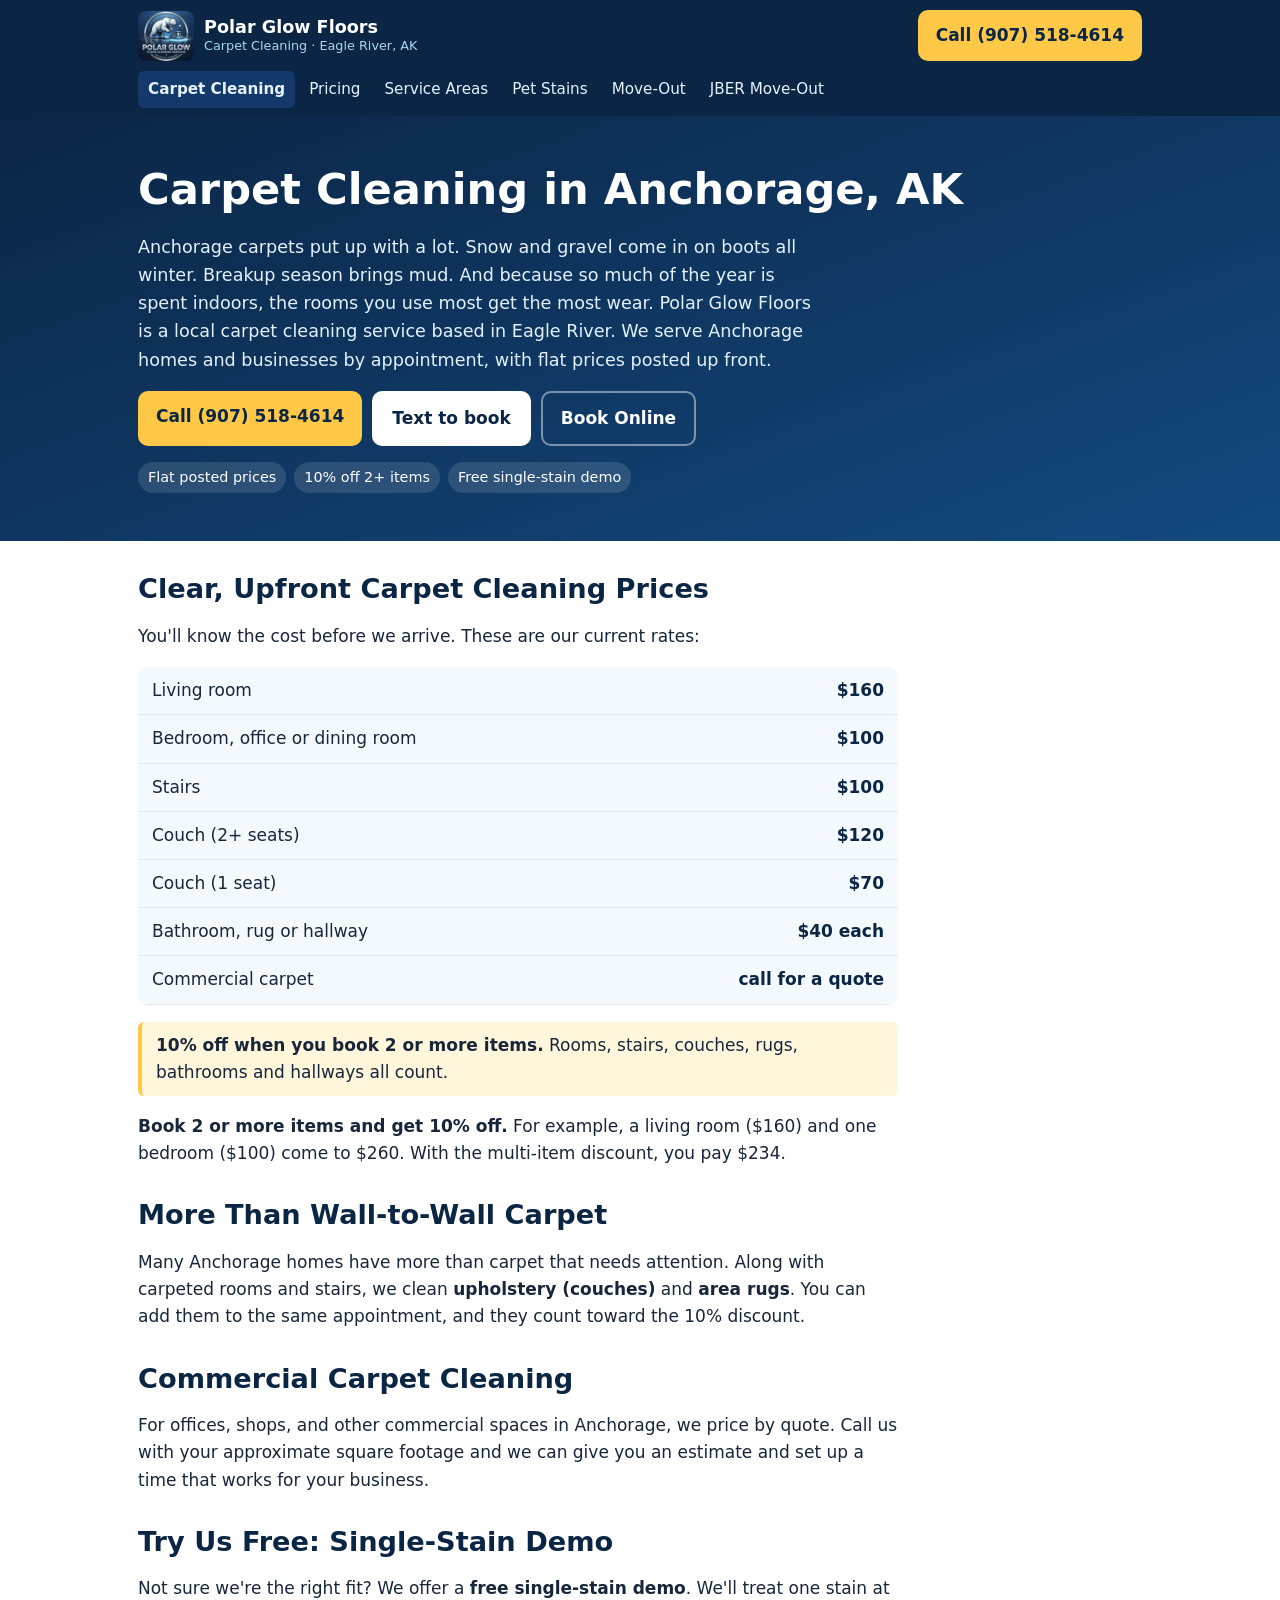
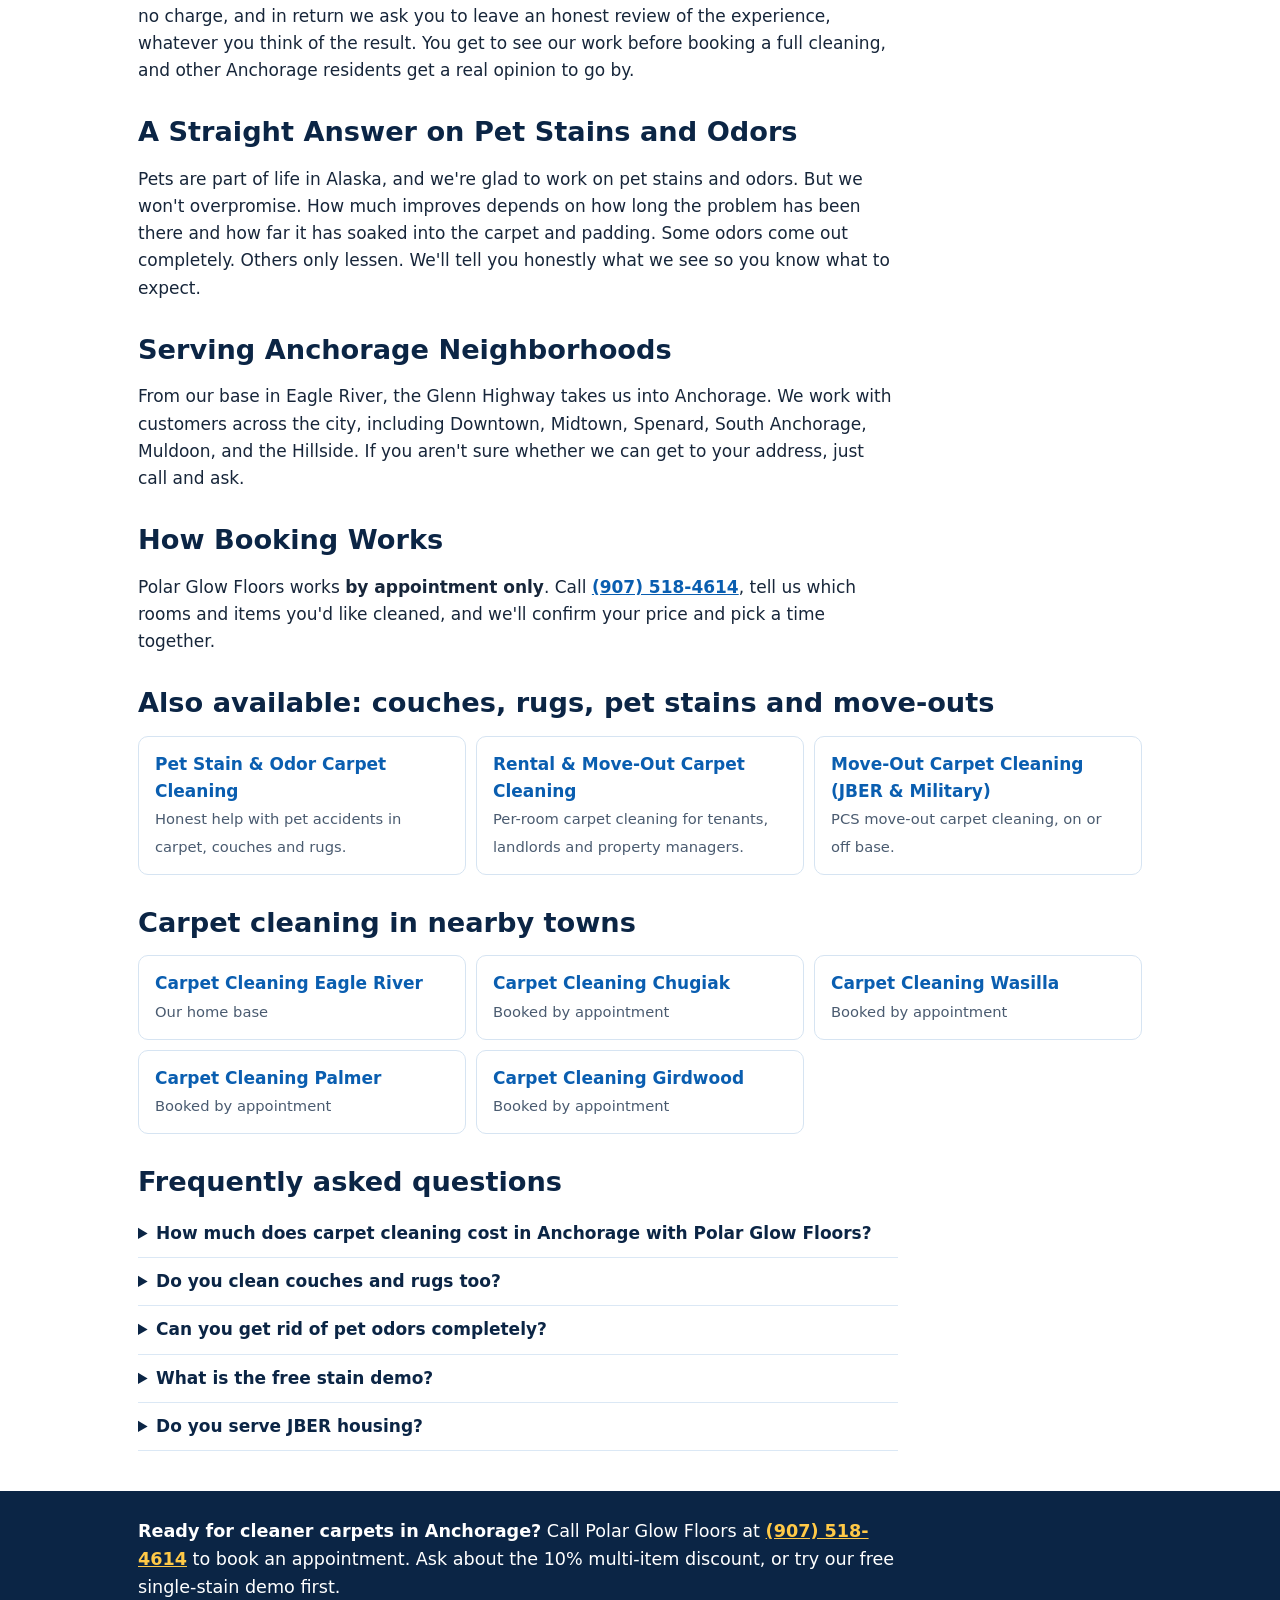
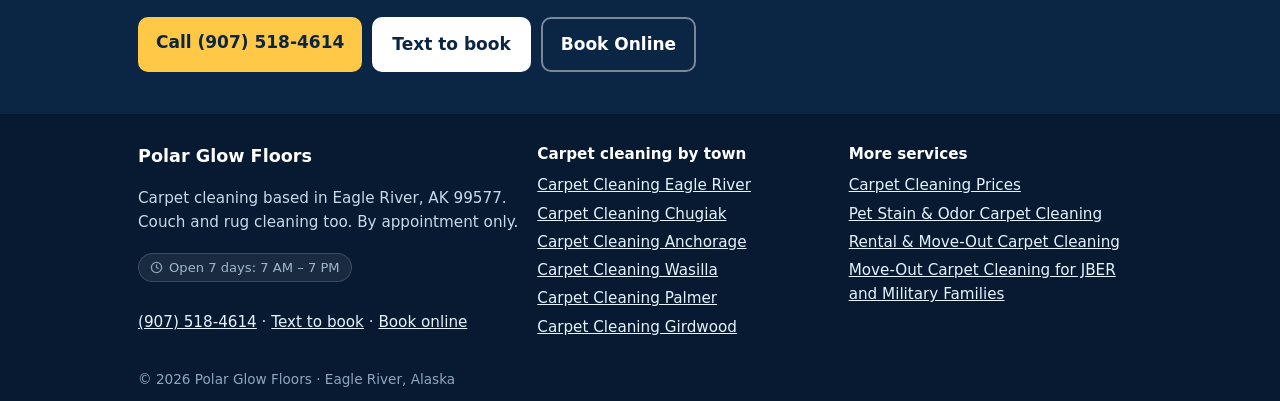
==== commit 42c33a36: "Commercial by quote; Text to book to Square" ====
--- a/carpet-cleaning-anchorage/index.html
+++ b/carpet-cleaning-anchorage/index.html
@@ -29,18 +29,18 @@
 <section class="hero"><div class="wrap">
 <h1>Carpet Cleaning in Anchorage, AK</h1>
 <p class="lead">Anchorage carpets put up with a lot. Snow and gravel come in on boots all winter. Breakup season brings mud. And because so much of the year is spent indoors, the rooms you use most get the most wear. Polar Glow Floors is a local carpet cleaning service based in Eagle River. We serve Anchorage homes and businesses by appointment, with flat prices posted up front.</p>
-<div class="ctas "><a class="btn call" href="tel:+19075184614">Call (907) 518-4614</a><a class="btn text" href="sms:+19075184614">Text to book</a><a class="btn book" href="https://book.squareup.com/appointments/wge5o7w3hdd2ip/location/LYM44T9G5PEDD" target="_blank" rel="noopener">Book Online</a></div>
+<div class="ctas "><a class="btn call" href="tel:+19075184614">Call (907) 518-4614</a><a class="btn text" href="https://book.squareup.com/appointments/wge5o7w3hdd2ip/location/LYM44T9G5PEDD" target="_blank" rel="noopener">Text to book</a><a class="btn book" href="https://book.squareup.com/appointments/wge5o7w3hdd2ip/location/LYM44T9G5PEDD" target="_blank" rel="noopener">Book Online</a></div>
 <p class="ticks"><span>Flat posted prices</span><span>10% off 2+ items</span><span>Free single-stain demo</span></p>
 </div></section>
 <article class="wrap prose">
 <h2>Clear, Upfront Carpet Cleaning Prices</h2>
 <p>You'll know the cost before we arrive. These are our current rates:</p>
-<table class="prices" aria-label="Carpet cleaning prices"><tbody><tr><th scope=row>Living room</th><td>$160</td></tr><tr><th scope=row>Bedroom, office or dining room</th><td>$100</td></tr><tr><th scope=row>Stairs</th><td>$100</td></tr><tr><th scope=row>Couch (2+ seats)</th><td>$120</td></tr><tr><th scope=row>Couch (1 seat)</th><td>$70</td></tr><tr><th scope=row>Bathroom, rug or hallway</th><td>$40 each</td></tr><tr><th scope=row>Commercial carpet</th><td>$0.40 per sq ft</td></tr></tbody></table><p class="deal"><strong>10% off when you book 2 or more items.</strong> Rooms, stairs, couches, rugs, bathrooms and hallways all count.</p>
+<table class="prices" aria-label="Carpet cleaning prices"><tbody><tr><th scope=row>Living room</th><td>$160</td></tr><tr><th scope=row>Bedroom, office or dining room</th><td>$100</td></tr><tr><th scope=row>Stairs</th><td>$100</td></tr><tr><th scope=row>Couch (2+ seats)</th><td>$120</td></tr><tr><th scope=row>Couch (1 seat)</th><td>$70</td></tr><tr><th scope=row>Bathroom, rug or hallway</th><td>$40 each</td></tr><tr><th scope=row>Commercial carpet</th><td>call for a quote</td></tr></tbody></table><p class="deal"><strong>10% off when you book 2 or more items.</strong> Rooms, stairs, couches, rugs, bathrooms and hallways all count.</p>
 <p><strong>Book 2 or more items and get 10% off.</strong> For example, a living room ($160) and one bedroom ($100) come to $260. With the multi-item discount, you pay $234.</p>
 <h2>More Than Wall-to-Wall Carpet</h2>
 <p>Many Anchorage homes have more than carpet that needs attention. Along with carpeted rooms and stairs, we clean <strong>upholstery (couches)</strong> and <strong>area rugs</strong>. You can add them to the same appointment, and they count toward the 10% discount.</p>
 <h2>Commercial Carpet Cleaning</h2>
-<p>For offices, shops, and other commercial spaces in Anchorage, we charge a simple $0.40 per square foot. Call us with your approximate square footage and we can give you an estimate and set up a time that works for your business.</p>
+<p>For offices, shops, and other commercial spaces in Anchorage, we price by quote. Call us with your approximate square footage and we can give you an estimate and set up a time that works for your business.</p>
 <h2>Try Us Free: Single-Stain Demo</h2>
 <p>Not sure we're the right fit? We offer a <strong>free single-stain demo</strong>. We'll treat one stain at no charge, and in return we ask you to leave an honest review of the experience, whatever you think of the result. You get to see our work before booking a full cleaning, and other Anchorage residents get a real opinion to go by.</p>
 <h2>A Straight Answer on Pet Stains and Odors</h2>
@@ -50,16 +50,16 @@
 <h2>How Booking Works</h2>
 <p>Polar Glow Floors works <strong>by appointment only</strong>. Call <strong><a href="tel:+19075184614">(907) 518-4614</a></strong>, tell us which rooms and items you'd like cleaned, and we'll confirm your price and pick a time together.</p>
 </article>
-<section class="wrap"><h2>Also available: couches, rugs, pet stains and move-outs</h2><ul class="cards"><li><a href="/pet-stain-odor-removal/"><strong>Pet Stain &amp; Odor Carpet Cleaning</strong><span>Honest help with pet accidents in carpet, couches and rugs.</span></a></li><li><a href="/move-out-carpet-cleaning/"><strong>Rental &amp; Move-Out Carpet Cleaning</strong><span>Per-room carpet cleaning for tenants, landlords and property managers.</span></a></li><li><a href="/jber-military-move-out-carpet-cleaning/"><strong>Move-Out Carpet Cleaning (JBER &amp; Military)</strong><span>PCS move-out carpet cleaning, on or off base.</span></a></li></ul></section><section class="wrap"><h2>Carpet cleaning in nearby towns</h2><ul class="cards"><li><a href="/carpet-cleaning-eagle-river/"><strong>Carpet Cleaning Eagle River</strong><span>Our home base</span></a></li><li><a href="/carpet-cleaning-chugiak/"><strong>Carpet Cleaning Chugiak</strong><span>Booked by appointment</span></a></li><li><a href="/carpet-cleaning-wasilla/"><strong>Carpet Cleaning Wasilla</strong><span>Booked by appointment</span></a></li><li><a href="/carpet-cleaning-palmer-ak/"><strong>Carpet Cleaning Palmer</strong><span>Booked by appointment</span></a></li><li><a href="/girdwood-carpet-cleaning/"><strong>Carpet Cleaning Girdwood</strong><span>Booked by appointment</span></a></li></ul></section><section class="wrap faq"><h2>Frequently asked questions</h2><details><summary>How much does carpet cleaning cost in Anchorage with Polar Glow Floors?</summary><p>A living room is $160. Bedrooms, offices, and dining rooms are $100 each. Stairs are $100, and bathrooms, hallways, and rugs are $40 each. Book 2 or more items and you get 10% off.</p></details><details><summary>Do you clean couches and rugs too?</summary><p>Yes. A couch with 2 or more seats is $120, a single-seat couch is $70, and rugs are $40 each. They can go on the same appointment as your carpet cleaning.</p></details><details><summary>Can you get rid of pet odors completely?</summary><p>Sometimes, but not always. Results depend on how old the problem is and how deep it goes into the carpet and padding. We'll give you an honest assessment rather than a promise we can't keep.</p></details><details><summary>What is the free stain demo?</summary><p>We'll treat one stain for free. In exchange, we ask you to leave an honest review of your experience.</p></details><details><summary>Do you serve JBER housing?</summary><p>If you live on JBER, you'll need to arrange base access for us before the appointment. Call us to talk through the details.</p></details></section><section class="band"><div class="wrap"><p><strong>Ready for cleaner carpets in Anchorage?</strong> Call Polar Glow Floors at <strong><a href="tel:+19075184614">(907) 518-4614</a></strong> to book an appointment. Ask about the 10% multi-item discount, or try our free single-stain demo first.</p><div class="ctas "><a class="btn call" href="tel:+19075184614">Call (907) 518-4614</a><a class="btn text" href="sms:+19075184614">Text to book</a><a class="btn book" href="https://book.squareup.com/appointments/wge5o7w3hdd2ip/location/LYM44T9G5PEDD" target="_blank" rel="noopener">Book Online</a></div></div></section>
+<section class="wrap"><h2>Also available: couches, rugs, pet stains and move-outs</h2><ul class="cards"><li><a href="/pet-stain-odor-removal/"><strong>Pet Stain &amp; Odor Carpet Cleaning</strong><span>Honest help with pet accidents in carpet, couches and rugs.</span></a></li><li><a href="/move-out-carpet-cleaning/"><strong>Rental &amp; Move-Out Carpet Cleaning</strong><span>Per-room carpet cleaning for tenants, landlords and property managers.</span></a></li><li><a href="/jber-military-move-out-carpet-cleaning/"><strong>Move-Out Carpet Cleaning (JBER &amp; Military)</strong><span>PCS move-out carpet cleaning, on or off base.</span></a></li></ul></section><section class="wrap"><h2>Carpet cleaning in nearby towns</h2><ul class="cards"><li><a href="/carpet-cleaning-eagle-river/"><strong>Carpet Cleaning Eagle River</strong><span>Our home base</span></a></li><li><a href="/carpet-cleaning-chugiak/"><strong>Carpet Cleaning Chugiak</strong><span>Booked by appointment</span></a></li><li><a href="/carpet-cleaning-wasilla/"><strong>Carpet Cleaning Wasilla</strong><span>Booked by appointment</span></a></li><li><a href="/carpet-cleaning-palmer-ak/"><strong>Carpet Cleaning Palmer</strong><span>Booked by appointment</span></a></li><li><a href="/girdwood-carpet-cleaning/"><strong>Carpet Cleaning Girdwood</strong><span>Booked by appointment</span></a></li></ul></section><section class="wrap faq"><h2>Frequently asked questions</h2><details><summary>How much does carpet cleaning cost in Anchorage with Polar Glow Floors?</summary><p>A living room is $160. Bedrooms, offices, and dining rooms are $100 each. Stairs are $100, and bathrooms, hallways, and rugs are $40 each. Book 2 or more items and you get 10% off.</p></details><details><summary>Do you clean couches and rugs too?</summary><p>Yes. A couch with 2 or more seats is $120, a single-seat couch is $70, and rugs are $40 each. They can go on the same appointment as your carpet cleaning.</p></details><details><summary>Can you get rid of pet odors completely?</summary><p>Sometimes, but not always. Results depend on how old the problem is and how deep it goes into the carpet and padding. We'll give you an honest assessment rather than a promise we can't keep.</p></details><details><summary>What is the free stain demo?</summary><p>We'll treat one stain for free. In exchange, we ask you to leave an honest review of your experience.</p></details><details><summary>Do you serve JBER housing?</summary><p>If you live on JBER, you'll need to arrange base access for us before the appointment. Call us to talk through the details.</p></details></section><section class="band"><div class="wrap"><p><strong>Ready for cleaner carpets in Anchorage?</strong> Call Polar Glow Floors at <strong><a href="tel:+19075184614">(907) 518-4614</a></strong> to book an appointment. Ask about the 10% multi-item discount, or try our free single-stain demo first.</p><div class="ctas "><a class="btn call" href="tel:+19075184614">Call (907) 518-4614</a><a class="btn text" href="https://book.squareup.com/appointments/wge5o7w3hdd2ip/location/LYM44T9G5PEDD" target="_blank" rel="noopener">Text to book</a><a class="btn book" href="https://book.squareup.com/appointments/wge5o7w3hdd2ip/location/LYM44T9G5PEDD" target="_blank" rel="noopener">Book Online</a></div></div></section>
 </main>
 <footer class="foot">
 <div class="wrap cols">
-<div><p class="fname">Polar Glow Floors</p><p>Carpet cleaning based in Eagle River, AK 99577. Couch and rug cleaning too. By appointment only.</p><p class="hours">Open 7 days: 7 AM – 7 PM</p><p><a href="tel:+19075184614">(907) 518-4614</a> · <a href="sms:+19075184614">Text to book</a> · <a href="https://book.squareup.com/appointments/wge5o7w3hdd2ip/location/LYM44T9G5PEDD" target="_blank" rel="noopener">Book online</a></p></div>
+<div><p class="fname">Polar Glow Floors</p><p>Carpet cleaning based in Eagle River, AK 99577. Couch and rug cleaning too. By appointment only.</p><p class="hours">Open 7 days: 7 AM – 7 PM</p><p><a href="tel:+19075184614">(907) 518-4614</a> · <a href="https://book.squareup.com/appointments/wge5o7w3hdd2ip/location/LYM44T9G5PEDD" target="_blank" rel="noopener">Text to book</a> · <a href="https://book.squareup.com/appointments/wge5o7w3hdd2ip/location/LYM44T9G5PEDD" target="_blank" rel="noopener">Book online</a></p></div>
 <div><p class="fh">Carpet cleaning by town</p><ul><li><a href="/carpet-cleaning-eagle-river/">Carpet Cleaning Eagle River</a></li><li><a href="/carpet-cleaning-chugiak/">Carpet Cleaning Chugiak</a></li><li><a href="/carpet-cleaning-anchorage/">Carpet Cleaning Anchorage</a></li><li><a href="/carpet-cleaning-wasilla/">Carpet Cleaning Wasilla</a></li><li><a href="/carpet-cleaning-palmer-ak/">Carpet Cleaning Palmer</a></li><li><a href="/girdwood-carpet-cleaning/">Carpet Cleaning Girdwood</a></li></ul></div>
 <div><p class="fh">More services</p><ul><li><a href="/pricing/">Carpet Cleaning Prices</a></li><li><a href="/pet-stain-odor-removal/">Pet Stain &amp; Odor Carpet Cleaning</a></li><li><a href="/move-out-carpet-cleaning/">Rental &amp; Move-Out Carpet Cleaning</a></li><li><a href="/jber-military-move-out-carpet-cleaning/">Move-Out Carpet Cleaning for JBER and Military Families</a></li></ul></div>
 </div>
 <p class="wrap copy">© 2026 Polar Glow Floors · Eagle River, Alaska</p>
 </footer>
-<div class="mbar"><a class="m-call" href="tel:+19075184614">Call<small>(907) 518-4614</small></a><a class="m-text" href="sms:+19075184614">Text</a><a class="m-book" href="https://book.squareup.com/appointments/wge5o7w3hdd2ip/location/LYM44T9G5PEDD" target="_blank" rel="noopener">Book online</a></div>
+<div class="mbar"><a class="m-call" href="tel:+19075184614">Call<small>(907) 518-4614</small></a><a class="m-text" href="https://book.squareup.com/appointments/wge5o7w3hdd2ip/location/LYM44T9G5PEDD" target="_blank" rel="noopener">Text</a><a class="m-book" href="https://book.squareup.com/appointments/wge5o7w3hdd2ip/location/LYM44T9G5PEDD" target="_blank" rel="noopener">Book online</a></div>
 </body>
 </html>
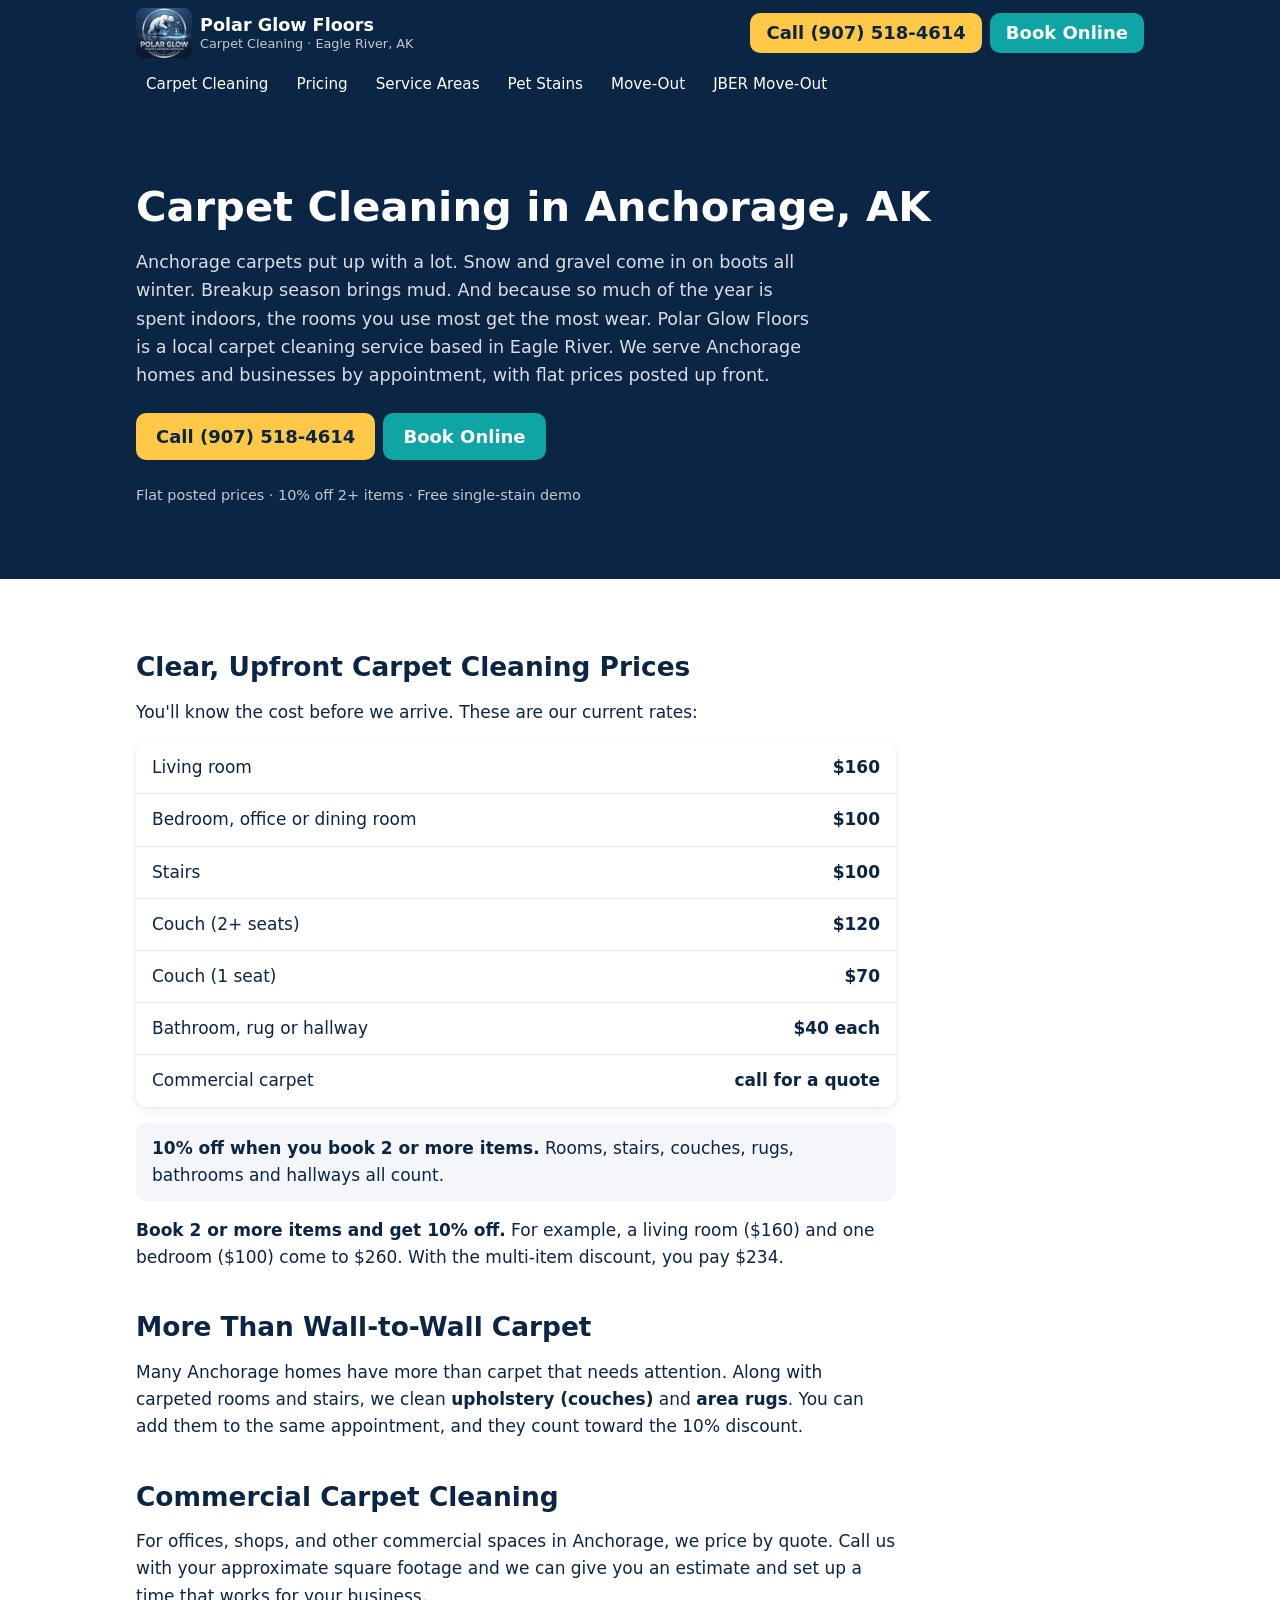
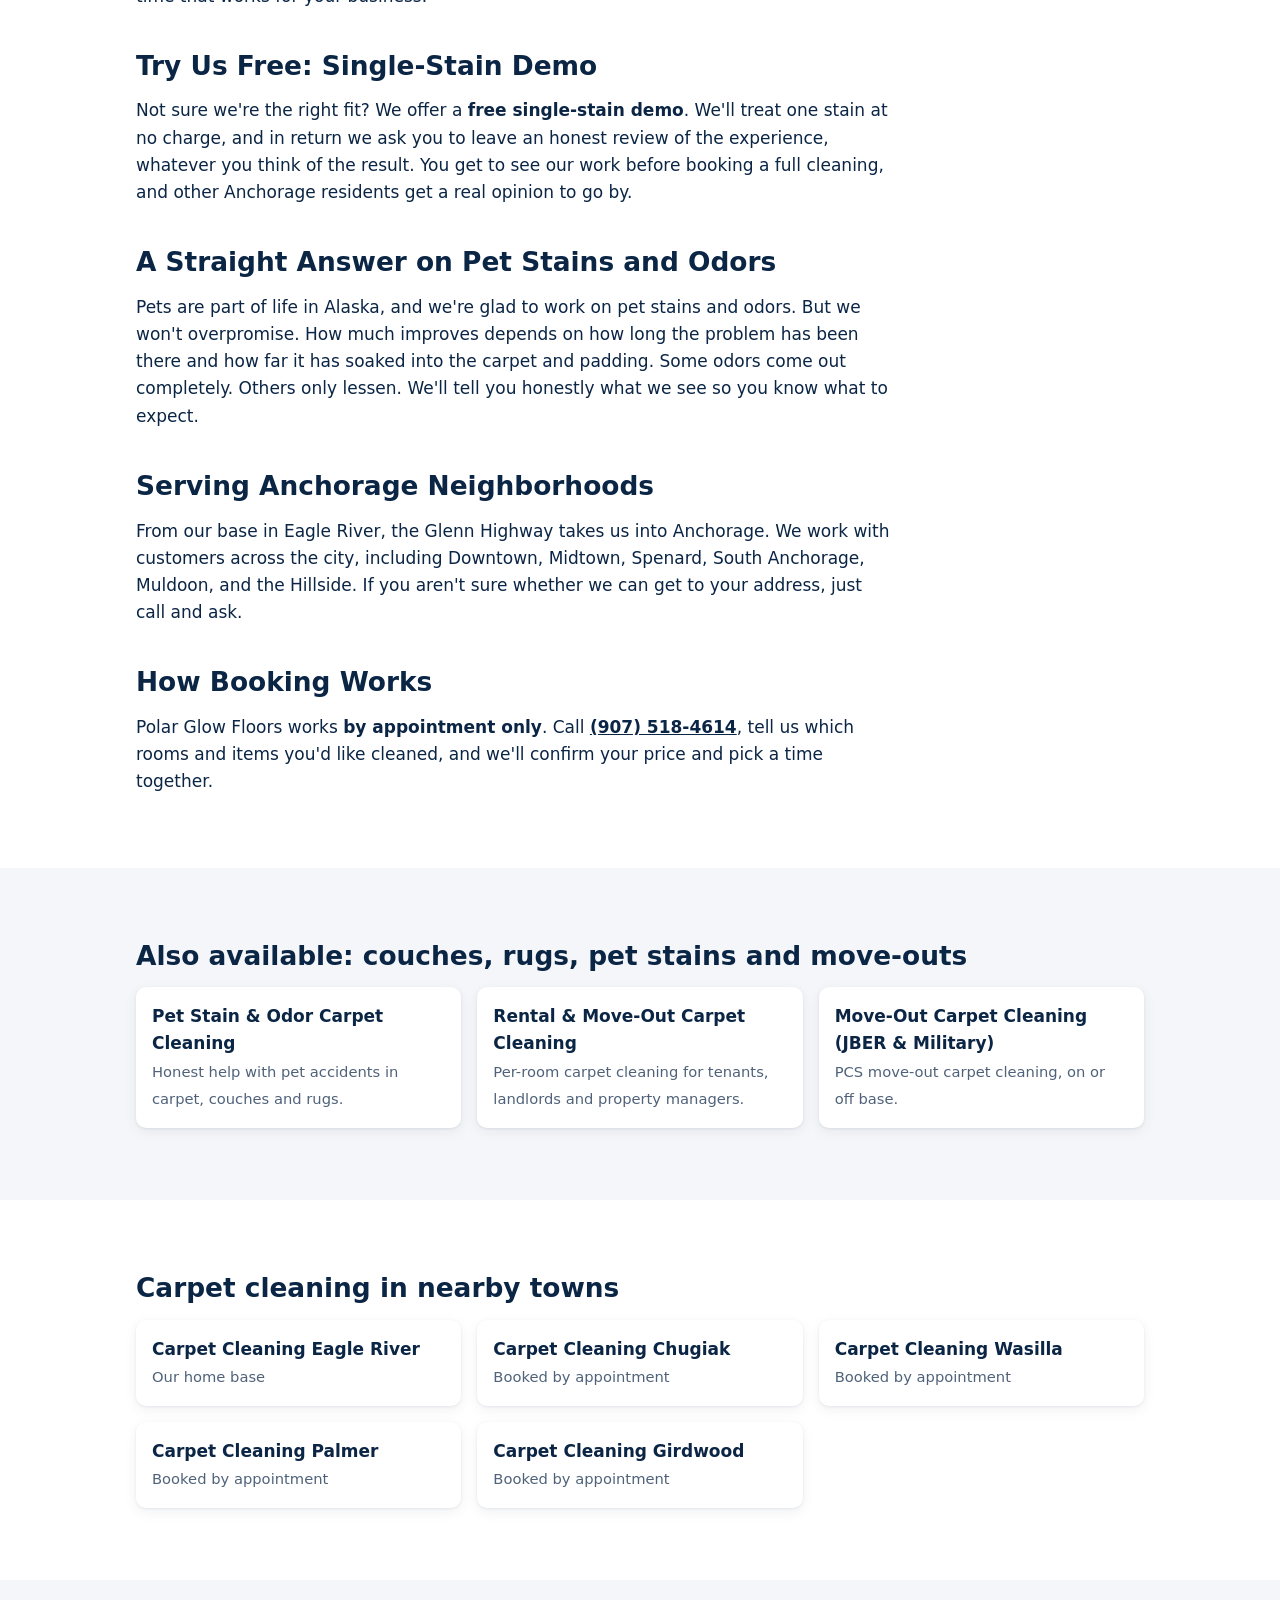
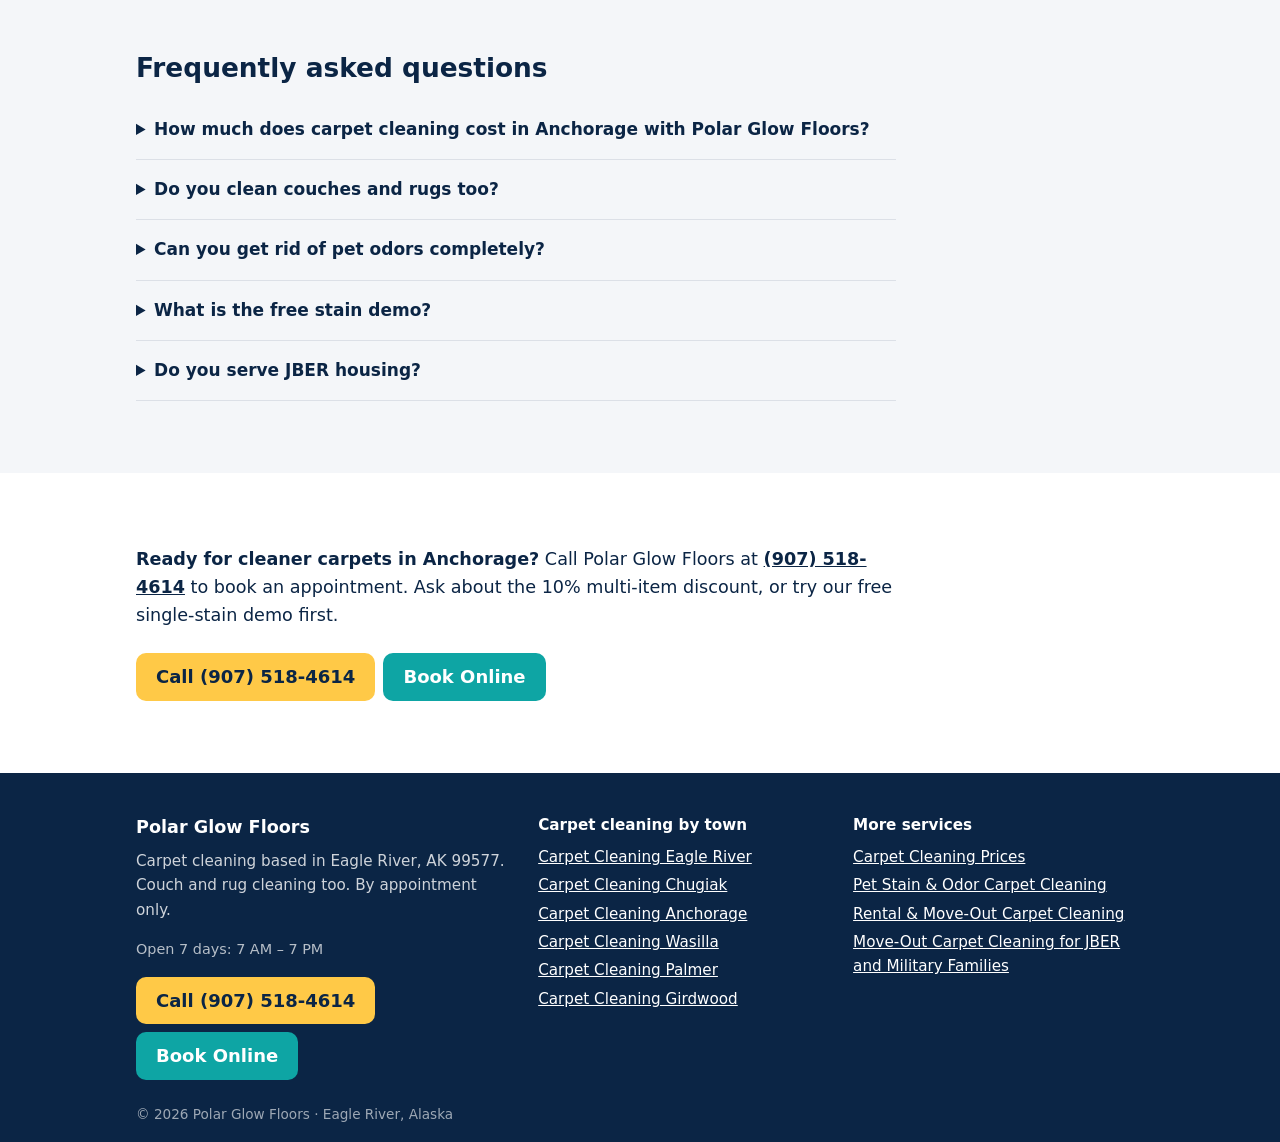
==== commit 994f3ded: "Calmer consistent theme; teal Book Online" ====
--- a/carpet-cleaning-anchorage/index.html
+++ b/carpet-cleaning-anchorage/index.html
@@ -21,7 +21,7 @@
 <header class="top">
 <div class="wrap bar">
 <a class="brand" href="/"><picture><source srcset="/img/logo-128.webp" type="image/webp"><img src="/img/logo-128.jpg" width="56" height="50" alt="Polar Glow Floors logo"></picture><span>Polar Glow Floors<small>Carpet Cleaning · Eagle River, AK</small></span></a>
-<a class="btn call hide-sm" href="tel:+19075184614">Call (907) 518-4614</a>
+<div class="ctas head"><a class="btn call" href="tel:+19075184614">Call (907) 518-4614</a><a class="btn book" href="https://book.squareup.com/appointments/wge5o7w3hdd2ip/location/LYM44T9G5PEDD" target="_blank" rel="noopener">Book Online</a></div>
 </div>
 <nav class="wrap nav" aria-label="Main"><a href="/">Carpet Cleaning</a><a href="/pricing/">Pricing</a><a href="/#areas">Service Areas</a><a href="/pet-stain-odor-removal/">Pet Stains</a><a href="/move-out-carpet-cleaning/">Move-Out</a><a href="/jber-military-move-out-carpet-cleaning/">JBER Move-Out</a></nav>
 </header>
@@ -29,10 +29,10 @@
 <section class="hero"><div class="wrap">
 <h1>Carpet Cleaning in Anchorage, AK</h1>
 <p class="lead">Anchorage carpets put up with a lot. Snow and gravel come in on boots all winter. Breakup season brings mud. And because so much of the year is spent indoors, the rooms you use most get the most wear. Polar Glow Floors is a local carpet cleaning service based in Eagle River. We serve Anchorage homes and businesses by appointment, with flat prices posted up front.</p>
-<div class="ctas "><a class="btn call" href="tel:+19075184614">Call (907) 518-4614</a><a class="btn text" href="https://book.squareup.com/appointments/wge5o7w3hdd2ip/location/LYM44T9G5PEDD" target="_blank" rel="noopener">Text to book</a><a class="btn book" href="https://book.squareup.com/appointments/wge5o7w3hdd2ip/location/LYM44T9G5PEDD" target="_blank" rel="noopener">Book Online</a></div>
-<p class="ticks"><span>Flat posted prices</span><span>10% off 2+ items</span><span>Free single-stain demo</span></p>
+<div class="ctas"><a class="btn call" href="tel:+19075184614">Call (907) 518-4614</a><a class="btn book" href="https://book.squareup.com/appointments/wge5o7w3hdd2ip/location/LYM44T9G5PEDD" target="_blank" rel="noopener">Book Online</a></div>
+<p class="note">Flat posted prices · 10% off 2+ items · Free single-stain demo</p>
 </div></section>
-<article class="wrap prose">
+<section><article class="wrap prose">
 <h2>Clear, Upfront Carpet Cleaning Prices</h2>
 <p>You'll know the cost before we arrive. These are our current rates:</p>
 <table class="prices" aria-label="Carpet cleaning prices"><tbody><tr><th scope=row>Living room</th><td>$160</td></tr><tr><th scope=row>Bedroom, office or dining room</th><td>$100</td></tr><tr><th scope=row>Stairs</th><td>$100</td></tr><tr><th scope=row>Couch (2+ seats)</th><td>$120</td></tr><tr><th scope=row>Couch (1 seat)</th><td>$70</td></tr><tr><th scope=row>Bathroom, rug or hallway</th><td>$40 each</td></tr><tr><th scope=row>Commercial carpet</th><td>call for a quote</td></tr></tbody></table><p class="deal"><strong>10% off when you book 2 or more items.</strong> Rooms, stairs, couches, rugs, bathrooms and hallways all count.</p>
@@ -49,17 +49,17 @@
 <p>From our base in Eagle River, the Glenn Highway takes us into Anchorage. We work with customers across the city, including Downtown, Midtown, Spenard, South Anchorage, Muldoon, and the Hillside. If you aren't sure whether we can get to your address, just call and ask.</p>
 <h2>How Booking Works</h2>
 <p>Polar Glow Floors works <strong>by appointment only</strong>. Call <strong><a href="tel:+19075184614">(907) 518-4614</a></strong>, tell us which rooms and items you'd like cleaned, and we'll confirm your price and pick a time together.</p>
-</article>
-<section class="wrap"><h2>Also available: couches, rugs, pet stains and move-outs</h2><ul class="cards"><li><a href="/pet-stain-odor-removal/"><strong>Pet Stain &amp; Odor Carpet Cleaning</strong><span>Honest help with pet accidents in carpet, couches and rugs.</span></a></li><li><a href="/move-out-carpet-cleaning/"><strong>Rental &amp; Move-Out Carpet Cleaning</strong><span>Per-room carpet cleaning for tenants, landlords and property managers.</span></a></li><li><a href="/jber-military-move-out-carpet-cleaning/"><strong>Move-Out Carpet Cleaning (JBER &amp; Military)</strong><span>PCS move-out carpet cleaning, on or off base.</span></a></li></ul></section><section class="wrap"><h2>Carpet cleaning in nearby towns</h2><ul class="cards"><li><a href="/carpet-cleaning-eagle-river/"><strong>Carpet Cleaning Eagle River</strong><span>Our home base</span></a></li><li><a href="/carpet-cleaning-chugiak/"><strong>Carpet Cleaning Chugiak</strong><span>Booked by appointment</span></a></li><li><a href="/carpet-cleaning-wasilla/"><strong>Carpet Cleaning Wasilla</strong><span>Booked by appointment</span></a></li><li><a href="/carpet-cleaning-palmer-ak/"><strong>Carpet Cleaning Palmer</strong><span>Booked by appointment</span></a></li><li><a href="/girdwood-carpet-cleaning/"><strong>Carpet Cleaning Girdwood</strong><span>Booked by appointment</span></a></li></ul></section><section class="wrap faq"><h2>Frequently asked questions</h2><details><summary>How much does carpet cleaning cost in Anchorage with Polar Glow Floors?</summary><p>A living room is $160. Bedrooms, offices, and dining rooms are $100 each. Stairs are $100, and bathrooms, hallways, and rugs are $40 each. Book 2 or more items and you get 10% off.</p></details><details><summary>Do you clean couches and rugs too?</summary><p>Yes. A couch with 2 or more seats is $120, a single-seat couch is $70, and rugs are $40 each. They can go on the same appointment as your carpet cleaning.</p></details><details><summary>Can you get rid of pet odors completely?</summary><p>Sometimes, but not always. Results depend on how old the problem is and how deep it goes into the carpet and padding. We'll give you an honest assessment rather than a promise we can't keep.</p></details><details><summary>What is the free stain demo?</summary><p>We'll treat one stain for free. In exchange, we ask you to leave an honest review of your experience.</p></details><details><summary>Do you serve JBER housing?</summary><p>If you live on JBER, you'll need to arrange base access for us before the appointment. Call us to talk through the details.</p></details></section><section class="band"><div class="wrap"><p><strong>Ready for cleaner carpets in Anchorage?</strong> Call Polar Glow Floors at <strong><a href="tel:+19075184614">(907) 518-4614</a></strong> to book an appointment. Ask about the 10% multi-item discount, or try our free single-stain demo first.</p><div class="ctas "><a class="btn call" href="tel:+19075184614">Call (907) 518-4614</a><a class="btn text" href="https://book.squareup.com/appointments/wge5o7w3hdd2ip/location/LYM44T9G5PEDD" target="_blank" rel="noopener">Text to book</a><a class="btn book" href="https://book.squareup.com/appointments/wge5o7w3hdd2ip/location/LYM44T9G5PEDD" target="_blank" rel="noopener">Book Online</a></div></div></section>
+</article></section>
+<section><div class="wrap"><h2>Also available: couches, rugs, pet stains and move-outs</h2><ul class="cards"><li><a href="/pet-stain-odor-removal/"><strong>Pet Stain &amp; Odor Carpet Cleaning</strong><span>Honest help with pet accidents in carpet, couches and rugs.</span></a></li><li><a href="/move-out-carpet-cleaning/"><strong>Rental &amp; Move-Out Carpet Cleaning</strong><span>Per-room carpet cleaning for tenants, landlords and property managers.</span></a></li><li><a href="/jber-military-move-out-carpet-cleaning/"><strong>Move-Out Carpet Cleaning (JBER &amp; Military)</strong><span>PCS move-out carpet cleaning, on or off base.</span></a></li></ul></div></section><section><div class="wrap"><h2>Carpet cleaning in nearby towns</h2><ul class="cards"><li><a href="/carpet-cleaning-eagle-river/"><strong>Carpet Cleaning Eagle River</strong><span>Our home base</span></a></li><li><a href="/carpet-cleaning-chugiak/"><strong>Carpet Cleaning Chugiak</strong><span>Booked by appointment</span></a></li><li><a href="/carpet-cleaning-wasilla/"><strong>Carpet Cleaning Wasilla</strong><span>Booked by appointment</span></a></li><li><a href="/carpet-cleaning-palmer-ak/"><strong>Carpet Cleaning Palmer</strong><span>Booked by appointment</span></a></li><li><a href="/girdwood-carpet-cleaning/"><strong>Carpet Cleaning Girdwood</strong><span>Booked by appointment</span></a></li></ul></div></section><section><div class="wrap faq"><h2>Frequently asked questions</h2><details><summary>How much does carpet cleaning cost in Anchorage with Polar Glow Floors?</summary><p>A living room is $160. Bedrooms, offices, and dining rooms are $100 each. Stairs are $100, and bathrooms, hallways, and rugs are $40 each. Book 2 or more items and you get 10% off.</p></details><details><summary>Do you clean couches and rugs too?</summary><p>Yes. A couch with 2 or more seats is $120, a single-seat couch is $70, and rugs are $40 each. They can go on the same appointment as your carpet cleaning.</p></details><details><summary>Can you get rid of pet odors completely?</summary><p>Sometimes, but not always. Results depend on how old the problem is and how deep it goes into the carpet and padding. We'll give you an honest assessment rather than a promise we can't keep.</p></details><details><summary>What is the free stain demo?</summary><p>We'll treat one stain for free. In exchange, we ask you to leave an honest review of your experience.</p></details><details><summary>Do you serve JBER housing?</summary><p>If you live on JBER, you'll need to arrange base access for us before the appointment. Call us to talk through the details.</p></details></div></section><section class="band"><div class="wrap"><p><strong>Ready for cleaner carpets in Anchorage?</strong> Call Polar Glow Floors at <strong><a href="tel:+19075184614">(907) 518-4614</a></strong> to book an appointment. Ask about the 10% multi-item discount, or try our free single-stain demo first.</p><div class="ctas"><a class="btn call" href="tel:+19075184614">Call (907) 518-4614</a><a class="btn book" href="https://book.squareup.com/appointments/wge5o7w3hdd2ip/location/LYM44T9G5PEDD" target="_blank" rel="noopener">Book Online</a></div></div></section>
 </main>
 <footer class="foot">
 <div class="wrap cols">
-<div><p class="fname">Polar Glow Floors</p><p>Carpet cleaning based in Eagle River, AK 99577. Couch and rug cleaning too. By appointment only.</p><p class="hours">Open 7 days: 7 AM – 7 PM</p><p><a href="tel:+19075184614">(907) 518-4614</a> · <a href="https://book.squareup.com/appointments/wge5o7w3hdd2ip/location/LYM44T9G5PEDD" target="_blank" rel="noopener">Text to book</a> · <a href="https://book.squareup.com/appointments/wge5o7w3hdd2ip/location/LYM44T9G5PEDD" target="_blank" rel="noopener">Book online</a></p></div>
+<div><p class="fname">Polar Glow Floors</p><p>Carpet cleaning based in Eagle River, AK 99577. Couch and rug cleaning too. By appointment only.</p><p class="hours">Open 7 days: 7 AM – 7 PM</p><div class="ctas"><a class="btn call" href="tel:+19075184614">Call (907) 518-4614</a><a class="btn book" href="https://book.squareup.com/appointments/wge5o7w3hdd2ip/location/LYM44T9G5PEDD" target="_blank" rel="noopener">Book Online</a></div></div>
 <div><p class="fh">Carpet cleaning by town</p><ul><li><a href="/carpet-cleaning-eagle-river/">Carpet Cleaning Eagle River</a></li><li><a href="/carpet-cleaning-chugiak/">Carpet Cleaning Chugiak</a></li><li><a href="/carpet-cleaning-anchorage/">Carpet Cleaning Anchorage</a></li><li><a href="/carpet-cleaning-wasilla/">Carpet Cleaning Wasilla</a></li><li><a href="/carpet-cleaning-palmer-ak/">Carpet Cleaning Palmer</a></li><li><a href="/girdwood-carpet-cleaning/">Carpet Cleaning Girdwood</a></li></ul></div>
 <div><p class="fh">More services</p><ul><li><a href="/pricing/">Carpet Cleaning Prices</a></li><li><a href="/pet-stain-odor-removal/">Pet Stain &amp; Odor Carpet Cleaning</a></li><li><a href="/move-out-carpet-cleaning/">Rental &amp; Move-Out Carpet Cleaning</a></li><li><a href="/jber-military-move-out-carpet-cleaning/">Move-Out Carpet Cleaning for JBER and Military Families</a></li></ul></div>
 </div>
 <p class="wrap copy">© 2026 Polar Glow Floors · Eagle River, Alaska</p>
 </footer>
-<div class="mbar"><a class="m-call" href="tel:+19075184614">Call<small>(907) 518-4614</small></a><a class="m-text" href="https://book.squareup.com/appointments/wge5o7w3hdd2ip/location/LYM44T9G5PEDD" target="_blank" rel="noopener">Text</a><a class="m-book" href="https://book.squareup.com/appointments/wge5o7w3hdd2ip/location/LYM44T9G5PEDD" target="_blank" rel="noopener">Book online</a></div>
+<div class="mbar"><a class="btn call" href="tel:+19075184614">Call<small>(907) 518-4614</small></a><a class="btn book" href="https://book.squareup.com/appointments/wge5o7w3hdd2ip/location/LYM44T9G5PEDD" target="_blank" rel="noopener">Book Online</a></div>
 </body>
 </html>
--- a/styles.css
+++ b/styles.css
@@ -1,96 +1,101 @@
+/* palette: navy, white, light gray. yellow = Call, teal = Book Online. */
+:root{
+  --navy:#0b2545;--white:#fff;--gray:#f4f6f9;
+  --muted:rgba(11,37,69,.72);--line:rgba(11,37,69,.1);
+  --call:#ffc947;--book:#0ea5a4;--book-dark:#0b8584;
+  --s1:.5rem;--s2:1rem;--s3:1.5rem;--s4:2.5rem;--s5:3.5rem;
+  --radius:10px;--shadow:0 1px 3px rgba(11,37,69,.08),0 4px 14px rgba(11,37,69,.06);
+}
 *,*::before,*::after{box-sizing:border-box}
 html{-webkit-text-size-adjust:100%;scroll-behavior:smooth}
-body{margin:0;font:17px/1.6 system-ui,-apple-system,"Segoe UI",Roboto,Arial,sans-serif;color:#17263a;background:#fff;padding-bottom:64px}
+body{margin:0;font:17px/1.6 system-ui,-apple-system,"Segoe UI",Roboto,"Helvetica Neue",Arial,sans-serif;color:var(--navy);background:var(--white);padding-bottom:84px}
 img{max-width:100%;height:auto;display:block}
-a{color:#0a5eb0}
-h1,h2{line-height:1.2;color:#0b2545}
-h1{font-size:clamp(1.8rem,6vw,2.7rem);margin:0 0 .6rem}
-h2{font-size:clamp(1.3rem,4.5vw,1.7rem);margin:2rem 0 .7rem}
-.wrap{max-width:1040px;margin:0 auto;padding:0 18px}
+a{color:var(--navy)}
+p,ul,ol{margin:0 0 var(--s2)}
+h1,h2{line-height:1.2;color:var(--navy);margin:0 0 var(--s2)}
+h1{font-size:clamp(1.8rem,6vw,2.6rem)}
+h2{font-size:clamp(1.3rem,4.5vw,1.65rem);margin-top:var(--s4)}
+h2:first-child{margin-top:0}
+.wrap{max-width:1040px;margin:0 auto;padding:0 var(--s2)}
 .prose>*,.faq>*{max-width:760px}
-.prose li{margin:.3rem 0}
+.prose li{margin:var(--s1) 0}
+
+/* sections: white, then light gray, alternating */
+main>section{padding:var(--s5) 0}
+main>section:nth-of-type(odd):not(.hero){background:var(--gray)}
+main>section>.wrap>:last-child{margin-bottom:0}
 
 /* header */
-.top{background:#0b2545;color:#fff}
-.bar{display:flex;align-items:center;justify-content:space-between;gap:12px;padding-top:10px;padding-bottom:10px}
-.brand{display:flex;align-items:center;gap:10px;color:#fff;text-decoration:none;font-weight:700;font-size:1.1rem;line-height:1.2}
+.top{background:var(--navy);color:var(--white)}
+.bar{display:flex;align-items:center;justify-content:space-between;gap:var(--s2);padding-top:var(--s1);padding-bottom:var(--s1)}
+.brand{display:flex;align-items:center;gap:var(--s1);color:var(--white);text-decoration:none;font-weight:700;font-size:1.1rem;line-height:1.2}
 .brand img{width:56px;height:50px;border-radius:8px}
-.brand small{display:block;font-weight:400;font-size:.8rem;color:#a9d6f5}
-.nav{display:flex;gap:4px;overflow-x:auto;padding-bottom:8px;scrollbar-width:none}
-.nav a{color:#e6f3ff;text-decoration:none;white-space:nowrap;padding:6px 10px;border-radius:6px;font-size:.95rem}
-.nav a:first-child{background:#13386a;font-weight:700}
-.nav a:hover{background:#1c4a85}
+.brand small{display:block;font-weight:400;font-size:.8rem;color:rgba(255,255,255,.75)}
+.nav{display:flex;gap:var(--s1);overflow-x:auto;padding-bottom:var(--s1);scrollbar-width:none}
+.nav a{color:var(--white);text-decoration:none;white-space:nowrap;padding:6px 10px;border-radius:6px;font-size:.95rem}
+.nav a:hover{background:rgba(255,255,255,.1)}
+.top .ctas{display:none;margin:0}
 
-/* buttons */
-.btn{display:inline-block;padding:12px 18px;border-radius:10px;font-weight:700;text-decoration:none;text-align:center}
-.btn.call{background:#ffc947;color:#0b2545}
-.btn.text{background:#fff;color:#0b2545;border:2px solid #0b2545}
-.btn.book{background:transparent;color:#0b2545;border:2px solid #9fb8d3;font-weight:600}
-.btn:hover{filter:brightness(1.05)}
-.ctas{display:flex;flex-wrap:wrap;gap:10px;margin:1rem 0}
-.hide-sm{display:none}
+/* buttons: the same two everywhere */
+.btn{display:inline-block;padding:12px 20px;border-radius:var(--radius);font-size:1.125rem;font-weight:700;line-height:1.3;text-decoration:none;text-align:center}
+.btn.call{background:var(--call);color:var(--navy)}
+.btn.call:hover{background:#ffd76e}
+.btn.book{background:var(--book);color:var(--white)}
+.btn.book:hover{background:var(--book-dark)}
+.ctas{display:flex;flex-wrap:wrap;gap:var(--s1);margin:var(--s3) 0}
 
 /* hero */
-.hero{background:linear-gradient(160deg,#0b2545,#13497f);color:#fff;padding:28px 0 30px}
-.hero h1{color:#fff}
-.hero a:not(.btn){color:#bfe6ff}
-.hero .btn.text{border-color:#fff}
-.hero .btn.book,.band .btn.book{color:#fff;border-color:rgba(255,255,255,.45)}
-.hero .btn.book:hover,.band .btn.book:hover{background:rgba(255,255,255,.1)}
-.lead{font-size:1.1rem;color:#e3f1fc;max-width:680px}
-.kicker{margin:0 0 .4rem;color:#a9d6f5;font-size:.9rem;font-weight:600}
-.ticks{display:flex;flex-wrap:wrap;gap:8px;margin:0;font-size:.9rem}
-.ticks span{background:rgba(255,255,255,.12);padding:4px 10px;border-radius:99px}
+.hero{background:var(--navy);color:var(--white)}
+.hero h1{color:var(--white)}
+.hero a:not(.btn){color:var(--white)}
+.lead{font-size:1.1rem;color:rgba(255,255,255,.85);max-width:680px}
+.kicker,.note,.hours{font-size:.9rem;color:rgba(255,255,255,.75)}
+.kicker{margin-bottom:var(--s1)}
+.note{margin:0}
+.hours{margin:0 0 var(--s1)}
 .hero-logo{display:none}
 
-/* hours pill (hero + footer) */
-.hours{display:inline-flex;align-items:center;gap:6px;margin:0 0 .8rem;padding:3px 11px;border-radius:99px;font-size:.82rem;font-weight:500;color:#bcd6ec;background:rgba(255,255,255,.08);border:1px solid rgba(255,255,255,.14)}
-.hours::before{content:"";width:13px;height:13px;flex:none;opacity:.85;background:currentColor;-webkit-mask:url("data:image/svg+xml,%3Csvg xmlns='http://www.w3.org/2000/svg' viewBox='0 0 24 24' fill='none' stroke='black' stroke-width='2.4' stroke-linecap='round'%3E%3Ccircle cx='12' cy='12' r='9.5'/%3E%3Cpath d='M12 7v5l3 2'/%3E%3C/svg%3E") center/contain no-repeat;mask:url("data:image/svg+xml,%3Csvg xmlns='http://www.w3.org/2000/svg' viewBox='0 0 24 24' fill='none' stroke='black' stroke-width='2.4' stroke-linecap='round'%3E%3Ccircle cx='12' cy='12' r='9.5'/%3E%3Cpath d='M12 7v5l3 2'/%3E%3C/svg%3E") center/contain no-repeat}
-.foot .hours{color:#9fb6cc;margin:.2rem 0 .8rem}
+/* prices */
+.prices{width:100%;border-collapse:collapse;margin:var(--s2) 0;background:var(--white);border-radius:var(--radius);box-shadow:var(--shadow);overflow:hidden}
+.prices th,.prices td{padding:12px var(--s2);border-bottom:1px solid var(--line);text-align:left}
+.prices tr:last-child th,.prices tr:last-child td{border-bottom:0}
+.prices th{font-weight:400}
+.prices td{text-align:right;font-weight:700;white-space:nowrap}
+.deal{background:var(--gray);padding:12px var(--s2);border-radius:var(--radius)}
+main>section:nth-of-type(odd) .deal{background:var(--white)}
 
-/* prices */
-.prices{width:100%;border-collapse:collapse;margin:1rem 0;background:#f4f9fe;border-radius:10px;overflow:hidden}
-.prices th,.prices td{padding:10px 14px;border-bottom:1px solid #dbe8f5;text-align:left}
-.prices th{font-weight:500}
-.prices td{text-align:right;font-weight:700;white-space:nowrap;color:#0b2545}
-.deal{background:#fff6dc;border-left:4px solid #ffc947;padding:10px 14px;border-radius:6px}
-
-/* cards */
-.cards{list-style:none;padding:0;margin:1rem 0;display:grid;gap:10px;grid-template-columns:1fr}
-.cards a{display:block;height:100%;padding:14px 16px;border:1px solid #d6e4f2;border-radius:10px;text-decoration:none;color:#17263a;background:#fff}
-.cards a:hover{border-color:#0a5eb0;box-shadow:0 2px 10px rgba(11,37,69,.08)}
-.cards strong{display:block;color:#0a5eb0}
-.cards span{font-size:.92rem;color:#4a5b70}
+/* cards: one style */
+.cards{list-style:none;padding:0;margin:var(--s2) 0;display:grid;gap:var(--s2);grid-template-columns:1fr}
+.cards a{display:block;height:100%;padding:var(--s2);border-radius:var(--radius);text-decoration:none;color:var(--navy);background:var(--white);box-shadow:var(--shadow)}
+.cards a:hover{box-shadow:0 2px 6px rgba(11,37,69,.12),0 8px 20px rgba(11,37,69,.08)}
+.cards strong{display:block}
+.cards span{font-size:.92rem;color:var(--muted)}
 
 /* faq */
+.faq details{border-bottom:1px solid var(--line);padding:var(--s2) 0}
+.faq summary{cursor:pointer;font-weight:700}
+.faq p{margin:var(--s1) 0 0}
 
-.faq details{border-bottom:1px solid #dbe8f5;padding:10px 0}
-.faq summary{cursor:pointer;font-weight:700;color:#0b2545}
-.faq p{margin:.5rem 0 0}
-
-/* cta band */
-.band{background:#0b2545;color:#fff;margin-top:2.5rem;padding:26px 0}
-.band p{font-size:1.1rem;max-width:760px;margin:0}
-.band a:not(.btn){color:#ffc947}
-.band .btn.text{border-color:#fff}
+/* closing call to action */
+.band p{font-size:1.1rem;max-width:760px}
+.band .ctas{margin-bottom:0}
 
 /* footer */
-.foot{background:#071a31;color:#c8d9ea;padding:28px 0 10px;font-size:.95rem}
-.foot a{color:#e6f3ff}
+.foot{background:var(--navy);color:rgba(255,255,255,.8);padding:var(--s4) 0 var(--s2);font-size:.95rem}
+.foot a:not(.btn){color:var(--white)}
 .foot ul{list-style:none;padding:0;margin:0}
 .foot li{margin:.25rem 0}
-.cols{display:grid;gap:18px}
-.fname{font-weight:700;color:#fff;font-size:1.1rem;margin:0 0 .4rem}
-.fh{font-weight:700;color:#fff;margin:0 0 .4rem}
-.copy{font-size:.85rem;color:#8ea6bf;margin-top:20px}
+.foot .ctas{margin:var(--s2) 0 0}
+.cols{display:grid;gap:var(--s3)}
+.fname,.fh{font-weight:700;color:var(--white);margin:0 0 var(--s1)}
+.fname{font-size:1.1rem}
+.foot .hours{color:rgba(255,255,255,.7)}
+.copy{font-size:.85rem;color:rgba(255,255,255,.6);margin-top:var(--s3)}
 
-/* sticky mobile call bar */
-.mbar{position:fixed;left:0;right:0;bottom:0;display:flex;z-index:10;box-shadow:0 -2px 10px rgba(0,0,0,.2)}
-.mbar a{flex:1;display:flex;flex-direction:column;justify-content:center;min-height:56px;padding:8px 4px;text-align:center;font-weight:700;text-decoration:none;font-size:.95rem;line-height:1.2}
+/* sticky mobile bar: Call + Book Online */
+.mbar{position:fixed;left:0;right:0;bottom:0;z-index:10;display:flex;gap:var(--s1);padding:var(--s1);background:var(--white);box-shadow:0 -2px 10px rgba(11,37,69,.12)}
+.mbar .btn{flex:1;display:flex;flex-direction:column;justify-content:center;padding:10px 6px}
 .mbar small{font-size:.75rem;font-weight:600}
-.mbar .m-call{flex:1.5;background:#ffc947;color:#0b2545;font-size:1.05rem}
-.mbar .m-text{background:#0b2545;color:#fff}
-.mbar .m-book{background:#13386a;color:#e6f3ff;font-weight:600;border-left:1px solid rgba(255,255,255,.15)}
 
 @media (min-width:640px){
   .cards{grid-template-columns:1fr 1fr}
@@ -99,10 +104,11 @@
 @media (min-width:860px){
   body{padding-bottom:0}
   .mbar{display:none}
-  .hide-sm{display:inline-block}
-  .hero{padding:48px 0}
-  .split{display:grid;grid-template-columns:1.5fr 1fr;gap:32px;align-items:center}
+  .top .ctas{display:flex}
+  .top .btn{padding:8px 16px}
+  main>section{padding:4.5rem 0}
+  .split{display:grid;grid-template-columns:1.5fr 1fr;gap:var(--s4);align-items:center}
   .hero-logo{display:block}
-  .hero-logo img{border-radius:18px;box-shadow:0 10px 30px rgba(0,0,0,.35)}
+  .hero-logo img{border-radius:var(--radius)}
   .cards{grid-template-columns:repeat(3,1fr)}
 }
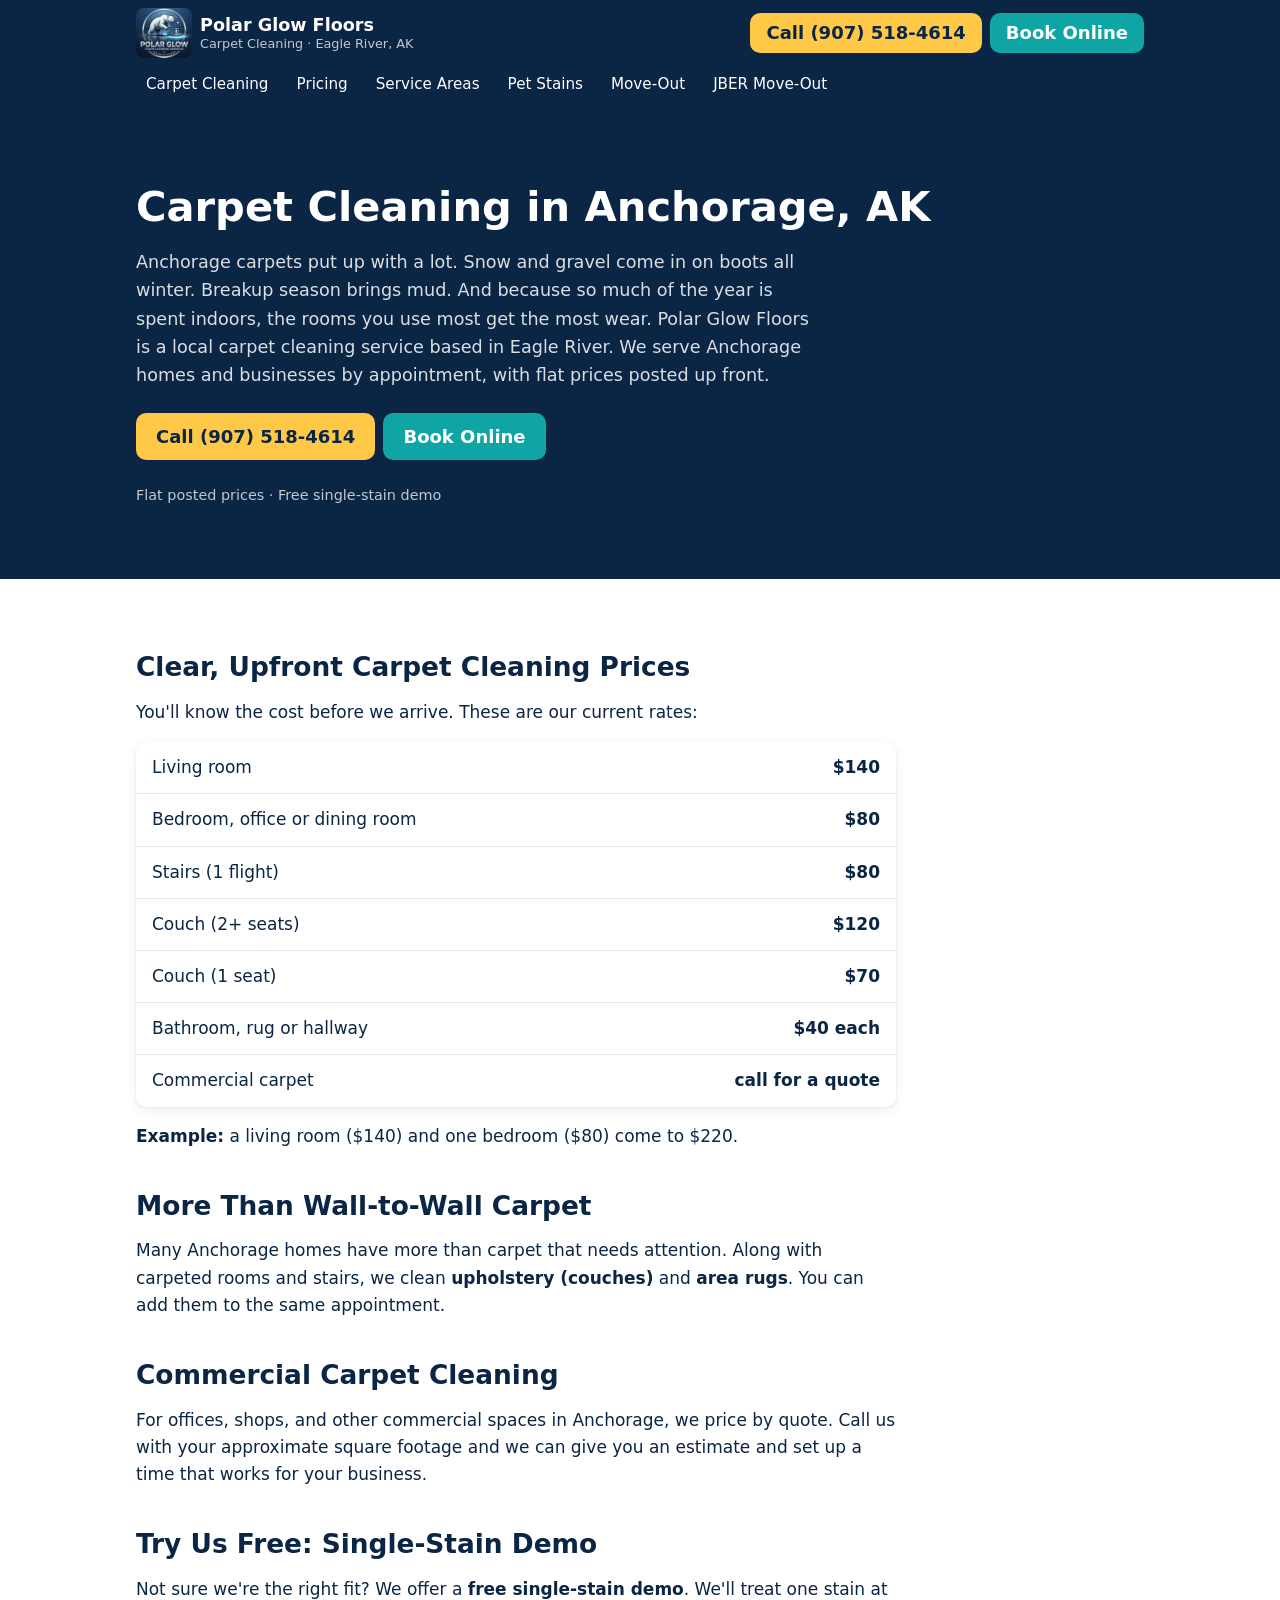
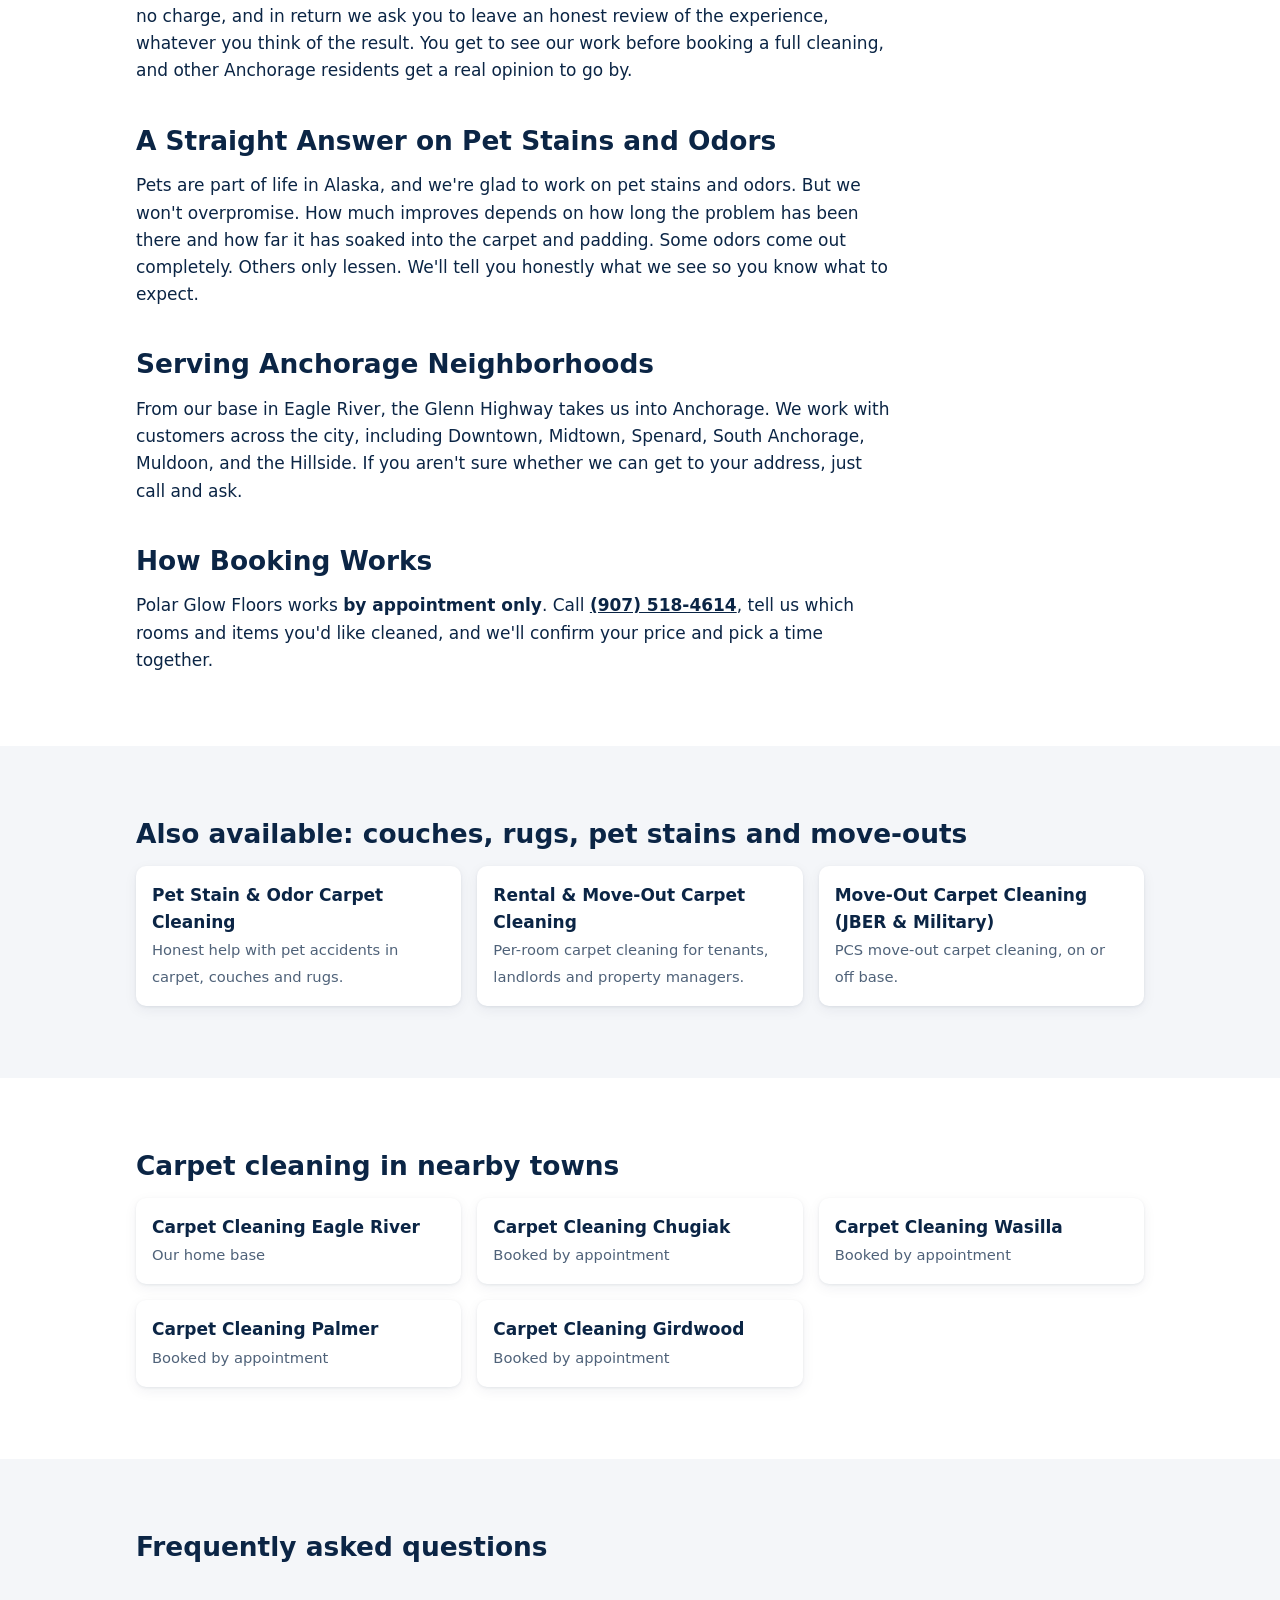
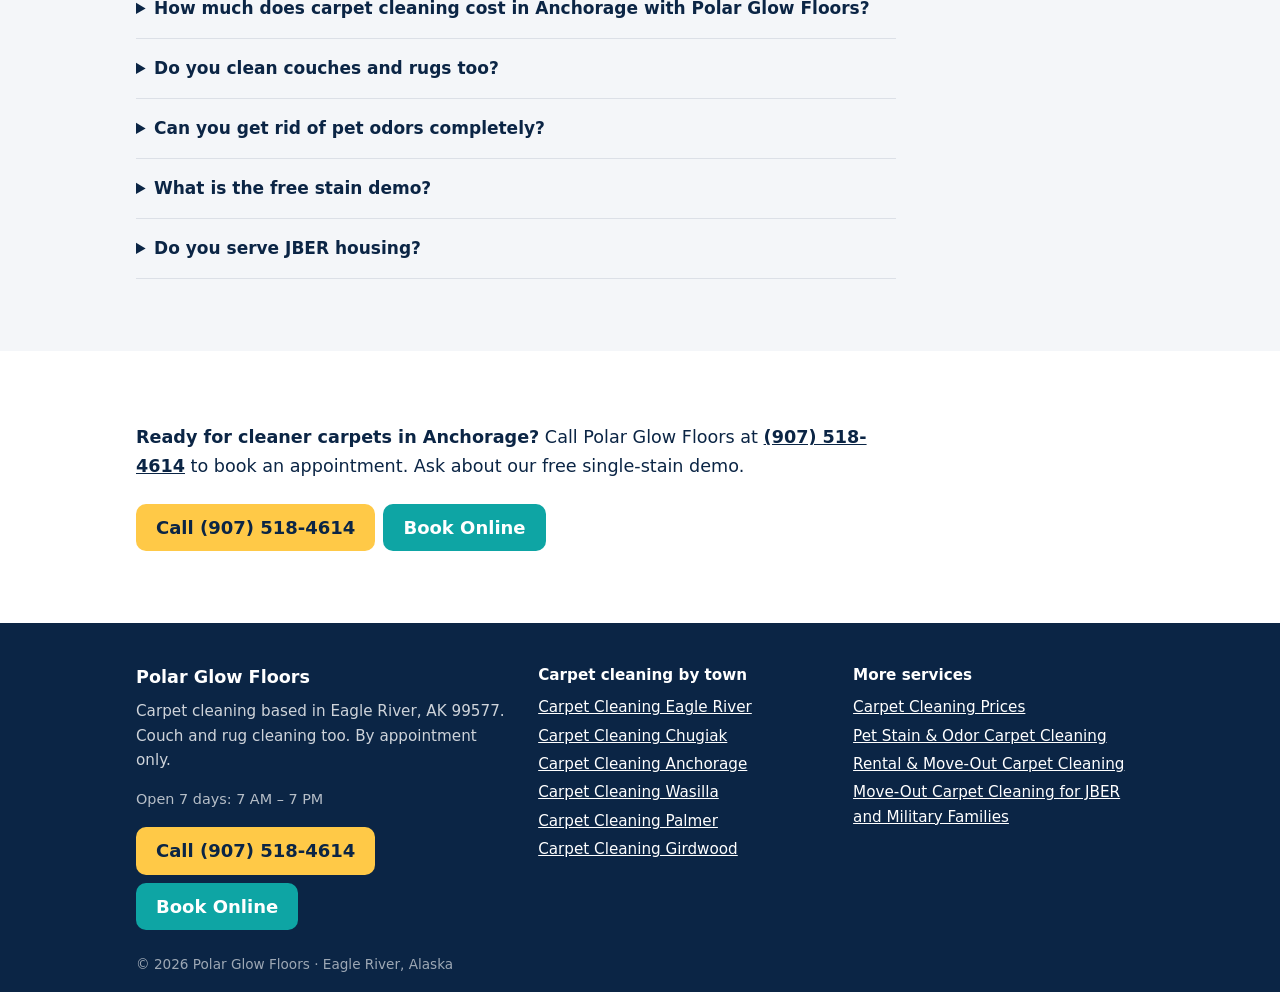
==== commit 1c160d2b: "New prices, no discount" ====
--- a/carpet-cleaning-anchorage/index.html
+++ b/carpet-cleaning-anchorage/index.html
@@ -4,18 +4,18 @@
 <meta charset="utf-8">
 <meta name="viewport" content="width=device-width,initial-scale=1">
 <title>Carpet Cleaning Anchorage, AK | Polar Glow Floors</title>
-<meta name="description" content="Carpet cleaning in Anchorage from Polar Glow Floors. Living rooms $160, bedrooms $100, 10% off 2+ items. Call (907) 518-4614 to book.">
+<meta name="description" content="Carpet cleaning in Anchorage from Polar Glow Floors. Living rooms $140, bedrooms $80. Call (907) 518-4614 to book.">
 <link rel="canonical" href="https://polarglowfloors.com/carpet-cleaning-anchorage/">
 <meta property="og:type" content="website">
 <meta property="og:title" content="Carpet Cleaning Anchorage, AK | Polar Glow Floors">
-<meta property="og:description" content="Carpet cleaning in Anchorage from Polar Glow Floors. Living rooms $160, bedrooms $100, 10% off 2+ items. Call (907) 518-4614 to book.">
+<meta property="og:description" content="Carpet cleaning in Anchorage from Polar Glow Floors. Living rooms $140, bedrooms $80. Call (907) 518-4614 to book.">
 <meta property="og:url" content="https://polarglowfloors.com/carpet-cleaning-anchorage/">
 <meta property="og:image" content="https://polarglowfloors.com/img/logo.jpg">
 <meta name="theme-color" content="#0b2545">
 <link rel="icon" type="image/png" href="/favicon.png">
 <link rel="apple-touch-icon" href="/apple-touch-icon.png">
 <link rel="stylesheet" href="/styles.css">
-<script type="application/ld+json">{"@context":"https://schema.org","@type":"HomeAndConstructionBusiness","@id":"https://polarglowfloors.com/#business","name":"Polar Glow Floors","description":"Carpet cleaning in Eagle River, Anchorage and nearby Alaska towns, plus couch (upholstery) and rug cleaning. By appointment only.","url":"https://polarglowfloors.com/","telephone":"+1-907-518-4614","logo":"https://polarglowfloors.com/img/logo.jpg","image":"https://polarglowfloors.com/img/logo.jpg","address":{"@type":"PostalAddress","addressLocality":"Eagle River","addressRegion":"AK","postalCode":"99577","addressCountry":"US"},"openingHoursSpecification":[{"@type":"OpeningHoursSpecification","dayOfWeek":["Monday","Tuesday","Wednesday","Thursday","Friday","Saturday","Sunday"],"opens":"07:00","closes":"19:00"}],"areaServed":[{"@type":"City","name":"Eagle River, AK"},{"@type":"City","name":"Chugiak, AK"},{"@type":"City","name":"Anchorage, AK"},{"@type":"Place","name":"Joint Base Elmendorf-Richardson (JBER), AK"},{"@type":"City","name":"Wasilla, AK"},{"@type":"City","name":"Palmer, AK"},{"@type":"City","name":"Girdwood, AK"}]}</script><script type="application/ld+json">{"@context":"https://schema.org","@type":"FAQPage","mainEntity":[{"@type":"Question","name":"How much does carpet cleaning cost in Anchorage with Polar Glow Floors?","acceptedAnswer":{"@type":"Answer","text":"A living room is $160. Bedrooms, offices, and dining rooms are $100 each. Stairs are $100, and bathrooms, hallways, and rugs are $40 each. Book 2 or more items and you get 10% off."}},{"@type":"Question","name":"Do you clean couches and rugs too?","acceptedAnswer":{"@type":"Answer","text":"Yes. A couch with 2 or more seats is $120, a single-seat couch is $70, and rugs are $40 each. They can go on the same appointment as your carpet cleaning."}},{"@type":"Question","name":"Can you get rid of pet odors completely?","acceptedAnswer":{"@type":"Answer","text":"Sometimes, but not always. Results depend on how old the problem is and how deep it goes into the carpet and padding. We'll give you an honest assessment rather than a promise we can't keep."}},{"@type":"Question","name":"What is the free stain demo?","acceptedAnswer":{"@type":"Answer","text":"We'll treat one stain for free. In exchange, we ask you to leave an honest review of your experience."}},{"@type":"Question","name":"Do you serve JBER housing?","acceptedAnswer":{"@type":"Answer","text":"If you live on JBER, you'll need to arrange base access for us before the appointment. Call us to talk through the details."}}]}</script>
+<script type="application/ld+json">{"@context":"https://schema.org","@type":"HomeAndConstructionBusiness","@id":"https://polarglowfloors.com/#business","name":"Polar Glow Floors","description":"Carpet cleaning in Eagle River, Anchorage and nearby Alaska towns, plus couch (upholstery) and rug cleaning. By appointment only.","url":"https://polarglowfloors.com/","telephone":"+1-907-518-4614","logo":"https://polarglowfloors.com/img/logo.jpg","image":"https://polarglowfloors.com/img/logo.jpg","address":{"@type":"PostalAddress","addressLocality":"Eagle River","addressRegion":"AK","postalCode":"99577","addressCountry":"US"},"openingHoursSpecification":[{"@type":"OpeningHoursSpecification","dayOfWeek":["Monday","Tuesday","Wednesday","Thursday","Friday","Saturday","Sunday"],"opens":"07:00","closes":"19:00"}],"areaServed":[{"@type":"City","name":"Eagle River, AK"},{"@type":"City","name":"Chugiak, AK"},{"@type":"City","name":"Anchorage, AK"},{"@type":"Place","name":"Joint Base Elmendorf-Richardson (JBER), AK"},{"@type":"City","name":"Wasilla, AK"},{"@type":"City","name":"Palmer, AK"},{"@type":"City","name":"Girdwood, AK"}]}</script><script type="application/ld+json">{"@context":"https://schema.org","@type":"FAQPage","mainEntity":[{"@type":"Question","name":"How much does carpet cleaning cost in Anchorage with Polar Glow Floors?","acceptedAnswer":{"@type":"Answer","text":"A living room is $140. Bedrooms, offices, and dining rooms are $80 each. Stairs are $80, and bathrooms, hallways, and rugs are $40 each."}},{"@type":"Question","name":"Do you clean couches and rugs too?","acceptedAnswer":{"@type":"Answer","text":"Yes. A couch with 2 or more seats is $120, a single-seat couch is $70, and rugs are $40 each. They can go on the same appointment as your carpet cleaning."}},{"@type":"Question","name":"Can you get rid of pet odors completely?","acceptedAnswer":{"@type":"Answer","text":"Sometimes, but not always. Results depend on how old the problem is and how deep it goes into the carpet and padding. We'll give you an honest assessment rather than a promise we can't keep."}},{"@type":"Question","name":"What is the free stain demo?","acceptedAnswer":{"@type":"Answer","text":"We'll treat one stain for free. In exchange, we ask you to leave an honest review of your experience."}},{"@type":"Question","name":"Do you serve JBER housing?","acceptedAnswer":{"@type":"Answer","text":"If you live on JBER, you'll need to arrange base access for us before the appointment. Call us to talk through the details."}}]}</script>
 </head>
 <body>
 <header class="top">
@@ -30,15 +30,15 @@
 <h1>Carpet Cleaning in Anchorage, AK</h1>
 <p class="lead">Anchorage carpets put up with a lot. Snow and gravel come in on boots all winter. Breakup season brings mud. And because so much of the year is spent indoors, the rooms you use most get the most wear. Polar Glow Floors is a local carpet cleaning service based in Eagle River. We serve Anchorage homes and businesses by appointment, with flat prices posted up front.</p>
 <div class="ctas"><a class="btn call" href="tel:+19075184614">Call (907) 518-4614</a><a class="btn book" href="https://book.squareup.com/appointments/wge5o7w3hdd2ip/location/LYM44T9G5PEDD" target="_blank" rel="noopener">Book Online</a></div>
-<p class="note">Flat posted prices · 10% off 2+ items · Free single-stain demo</p>
+<p class="note">Flat posted prices · Free single-stain demo</p>
 </div></section>
 <section><article class="wrap prose">
 <h2>Clear, Upfront Carpet Cleaning Prices</h2>
 <p>You'll know the cost before we arrive. These are our current rates:</p>
-<table class="prices" aria-label="Carpet cleaning prices"><tbody><tr><th scope=row>Living room</th><td>$160</td></tr><tr><th scope=row>Bedroom, office or dining room</th><td>$100</td></tr><tr><th scope=row>Stairs</th><td>$100</td></tr><tr><th scope=row>Couch (2+ seats)</th><td>$120</td></tr><tr><th scope=row>Couch (1 seat)</th><td>$70</td></tr><tr><th scope=row>Bathroom, rug or hallway</th><td>$40 each</td></tr><tr><th scope=row>Commercial carpet</th><td>call for a quote</td></tr></tbody></table><p class="deal"><strong>10% off when you book 2 or more items.</strong> Rooms, stairs, couches, rugs, bathrooms and hallways all count.</p>
-<p><strong>Book 2 or more items and get 10% off.</strong> For example, a living room ($160) and one bedroom ($100) come to $260. With the multi-item discount, you pay $234.</p>
+<table class="prices" aria-label="Carpet cleaning prices"><tbody><tr><th scope=row>Living room</th><td>$140</td></tr><tr><th scope=row>Bedroom, office or dining room</th><td>$80</td></tr><tr><th scope=row>Stairs (1 flight)</th><td>$80</td></tr><tr><th scope=row>Couch (2+ seats)</th><td>$120</td></tr><tr><th scope=row>Couch (1 seat)</th><td>$70</td></tr><tr><th scope=row>Bathroom, rug or hallway</th><td>$40 each</td></tr><tr><th scope=row>Commercial carpet</th><td>call for a quote</td></tr></tbody></table>
+<p><strong>Example:</strong> a living room ($140) and one bedroom ($80) come to $220.</p>
 <h2>More Than Wall-to-Wall Carpet</h2>
-<p>Many Anchorage homes have more than carpet that needs attention. Along with carpeted rooms and stairs, we clean <strong>upholstery (couches)</strong> and <strong>area rugs</strong>. You can add them to the same appointment, and they count toward the 10% discount.</p>
+<p>Many Anchorage homes have more than carpet that needs attention. Along with carpeted rooms and stairs, we clean <strong>upholstery (couches)</strong> and <strong>area rugs</strong>. You can add them to the same appointment.</p>
 <h2>Commercial Carpet Cleaning</h2>
 <p>For offices, shops, and other commercial spaces in Anchorage, we price by quote. Call us with your approximate square footage and we can give you an estimate and set up a time that works for your business.</p>
 <h2>Try Us Free: Single-Stain Demo</h2>
@@ -50,7 +50,7 @@
 <h2>How Booking Works</h2>
 <p>Polar Glow Floors works <strong>by appointment only</strong>. Call <strong><a href="tel:+19075184614">(907) 518-4614</a></strong>, tell us which rooms and items you'd like cleaned, and we'll confirm your price and pick a time together.</p>
 </article></section>
-<section><div class="wrap"><h2>Also available: couches, rugs, pet stains and move-outs</h2><ul class="cards"><li><a href="/pet-stain-odor-removal/"><strong>Pet Stain &amp; Odor Carpet Cleaning</strong><span>Honest help with pet accidents in carpet, couches and rugs.</span></a></li><li><a href="/move-out-carpet-cleaning/"><strong>Rental &amp; Move-Out Carpet Cleaning</strong><span>Per-room carpet cleaning for tenants, landlords and property managers.</span></a></li><li><a href="/jber-military-move-out-carpet-cleaning/"><strong>Move-Out Carpet Cleaning (JBER &amp; Military)</strong><span>PCS move-out carpet cleaning, on or off base.</span></a></li></ul></div></section><section><div class="wrap"><h2>Carpet cleaning in nearby towns</h2><ul class="cards"><li><a href="/carpet-cleaning-eagle-river/"><strong>Carpet Cleaning Eagle River</strong><span>Our home base</span></a></li><li><a href="/carpet-cleaning-chugiak/"><strong>Carpet Cleaning Chugiak</strong><span>Booked by appointment</span></a></li><li><a href="/carpet-cleaning-wasilla/"><strong>Carpet Cleaning Wasilla</strong><span>Booked by appointment</span></a></li><li><a href="/carpet-cleaning-palmer-ak/"><strong>Carpet Cleaning Palmer</strong><span>Booked by appointment</span></a></li><li><a href="/girdwood-carpet-cleaning/"><strong>Carpet Cleaning Girdwood</strong><span>Booked by appointment</span></a></li></ul></div></section><section><div class="wrap faq"><h2>Frequently asked questions</h2><details><summary>How much does carpet cleaning cost in Anchorage with Polar Glow Floors?</summary><p>A living room is $160. Bedrooms, offices, and dining rooms are $100 each. Stairs are $100, and bathrooms, hallways, and rugs are $40 each. Book 2 or more items and you get 10% off.</p></details><details><summary>Do you clean couches and rugs too?</summary><p>Yes. A couch with 2 or more seats is $120, a single-seat couch is $70, and rugs are $40 each. They can go on the same appointment as your carpet cleaning.</p></details><details><summary>Can you get rid of pet odors completely?</summary><p>Sometimes, but not always. Results depend on how old the problem is and how deep it goes into the carpet and padding. We'll give you an honest assessment rather than a promise we can't keep.</p></details><details><summary>What is the free stain demo?</summary><p>We'll treat one stain for free. In exchange, we ask you to leave an honest review of your experience.</p></details><details><summary>Do you serve JBER housing?</summary><p>If you live on JBER, you'll need to arrange base access for us before the appointment. Call us to talk through the details.</p></details></div></section><section class="band"><div class="wrap"><p><strong>Ready for cleaner carpets in Anchorage?</strong> Call Polar Glow Floors at <strong><a href="tel:+19075184614">(907) 518-4614</a></strong> to book an appointment. Ask about the 10% multi-item discount, or try our free single-stain demo first.</p><div class="ctas"><a class="btn call" href="tel:+19075184614">Call (907) 518-4614</a><a class="btn book" href="https://book.squareup.com/appointments/wge5o7w3hdd2ip/location/LYM44T9G5PEDD" target="_blank" rel="noopener">Book Online</a></div></div></section>
+<section><div class="wrap"><h2>Also available: couches, rugs, pet stains and move-outs</h2><ul class="cards"><li><a href="/pet-stain-odor-removal/"><strong>Pet Stain &amp; Odor Carpet Cleaning</strong><span>Honest help with pet accidents in carpet, couches and rugs.</span></a></li><li><a href="/move-out-carpet-cleaning/"><strong>Rental &amp; Move-Out Carpet Cleaning</strong><span>Per-room carpet cleaning for tenants, landlords and property managers.</span></a></li><li><a href="/jber-military-move-out-carpet-cleaning/"><strong>Move-Out Carpet Cleaning (JBER &amp; Military)</strong><span>PCS move-out carpet cleaning, on or off base.</span></a></li></ul></div></section><section><div class="wrap"><h2>Carpet cleaning in nearby towns</h2><ul class="cards"><li><a href="/carpet-cleaning-eagle-river/"><strong>Carpet Cleaning Eagle River</strong><span>Our home base</span></a></li><li><a href="/carpet-cleaning-chugiak/"><strong>Carpet Cleaning Chugiak</strong><span>Booked by appointment</span></a></li><li><a href="/carpet-cleaning-wasilla/"><strong>Carpet Cleaning Wasilla</strong><span>Booked by appointment</span></a></li><li><a href="/carpet-cleaning-palmer-ak/"><strong>Carpet Cleaning Palmer</strong><span>Booked by appointment</span></a></li><li><a href="/girdwood-carpet-cleaning/"><strong>Carpet Cleaning Girdwood</strong><span>Booked by appointment</span></a></li></ul></div></section><section><div class="wrap faq"><h2>Frequently asked questions</h2><details><summary>How much does carpet cleaning cost in Anchorage with Polar Glow Floors?</summary><p>A living room is $140. Bedrooms, offices, and dining rooms are $80 each. Stairs are $80, and bathrooms, hallways, and rugs are $40 each.</p></details><details><summary>Do you clean couches and rugs too?</summary><p>Yes. A couch with 2 or more seats is $120, a single-seat couch is $70, and rugs are $40 each. They can go on the same appointment as your carpet cleaning.</p></details><details><summary>Can you get rid of pet odors completely?</summary><p>Sometimes, but not always. Results depend on how old the problem is and how deep it goes into the carpet and padding. We'll give you an honest assessment rather than a promise we can't keep.</p></details><details><summary>What is the free stain demo?</summary><p>We'll treat one stain for free. In exchange, we ask you to leave an honest review of your experience.</p></details><details><summary>Do you serve JBER housing?</summary><p>If you live on JBER, you'll need to arrange base access for us before the appointment. Call us to talk through the details.</p></details></div></section><section class="band"><div class="wrap"><p><strong>Ready for cleaner carpets in Anchorage?</strong> Call Polar Glow Floors at <strong><a href="tel:+19075184614">(907) 518-4614</a></strong> to book an appointment. Ask about our free single-stain demo.</p><div class="ctas"><a class="btn call" href="tel:+19075184614">Call (907) 518-4614</a><a class="btn book" href="https://book.squareup.com/appointments/wge5o7w3hdd2ip/location/LYM44T9G5PEDD" target="_blank" rel="noopener">Book Online</a></div></div></section>
 </main>
 <footer class="foot">
 <div class="wrap cols">
